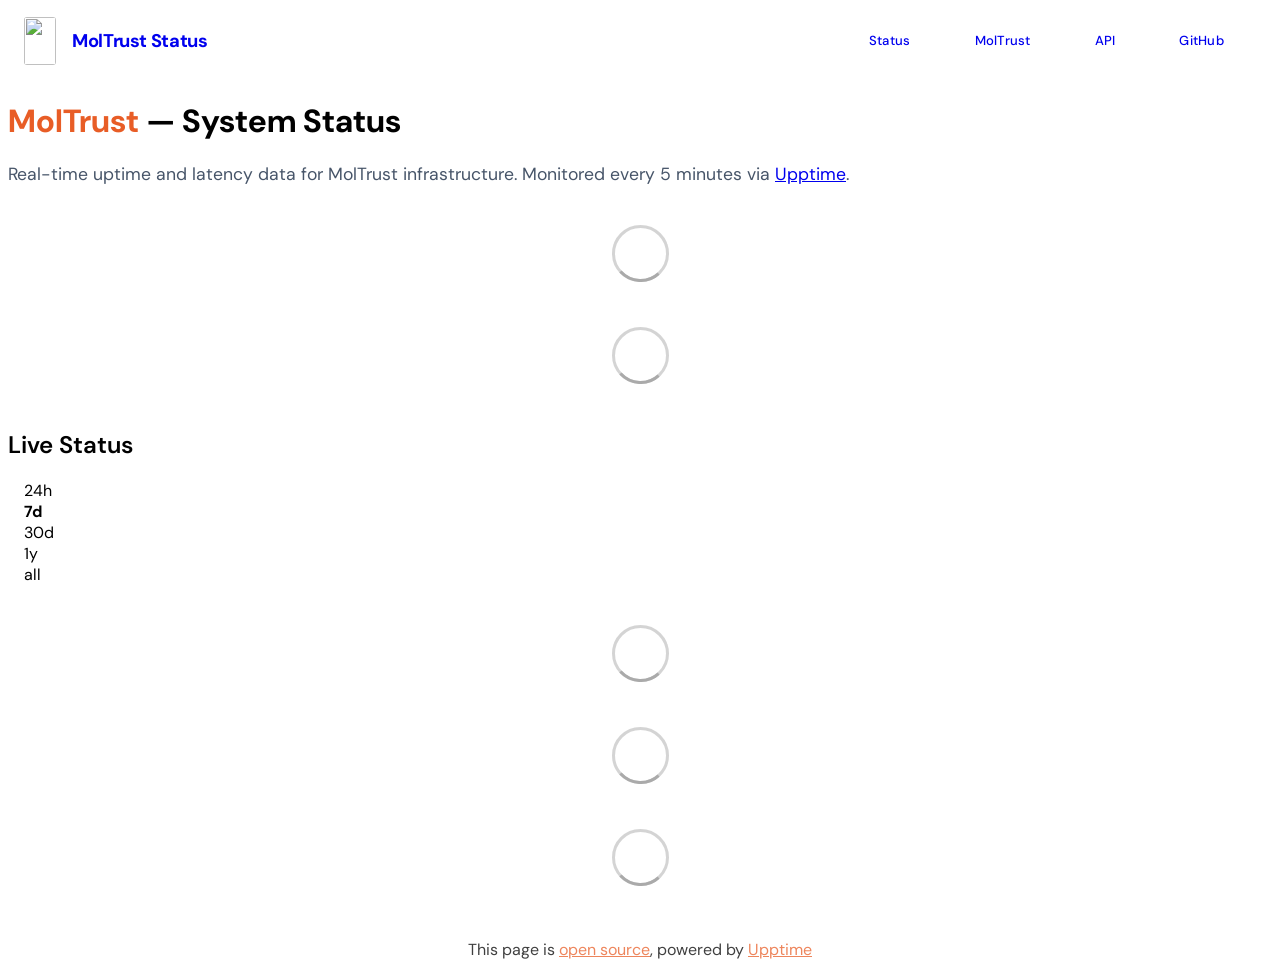
==== index.html @ f0a9c76e "deploy: b795c91ec2085aff0fd8fb930242827cd3e69d5b" ====
<!DOCTYPE html> <html lang=en> <head> <meta charset=utf-8> <meta content="width=device-width,initial-scale=1" name=viewport> <meta content=#333333 name=theme-color> <base href=/ > <link href=manifest.json rel=manifest crossorigin=use-credentials> <script>__SAPPER__={baseUrl:"",preloaded:[void 0,{}]};if('serviceWorker' in navigator)navigator.serviceWorker.register('/service-worker.js');(function(){try{eval("async function x(){}");var main="/client/client.28260947.js"}catch(e){main="/client/legacy/client.6452fd07.js"};var s=document.createElement("script");try{new Function("if(0)import('')")();s.src=main;s.type="module";s.crossOrigin="use-credentials";}catch(e){s.src="/client/shimport@2.0.5.js";s.setAttribute("data-main",main);}document.head.appendChild(s);}());</script> <link href=client/client-31a52aa5.css rel=stylesheet><link href=client/createOctokit-a85f76c7.css rel=stylesheet><link href=client/index-b0b6455a.css rel=stylesheet> <title>MolTrust Status</title><link href=https://raw.githubusercontent.com/MoltyCel/status.moltrust.ch/master/assets/moltrust-theme.css rel=stylesheet><link href=https://status.moltrust.ch/global.css rel=stylesheet><link href=https://raw.githubusercontent.com/upptime/upptime/master/assets/upptime-icon.svg rel=icon type=image/svg><link href=/logo-192.png rel=icon type=image/png><style>@import url(https://fonts.googleapis.com/css2?family=DM+Sans:wght@400;500;700&display=swap);body{font-family:'DM Sans',-apple-system,BlinkMacSystemFont,sans-serif}nav{backdrop-filter:blur(12px);-webkit-backdrop-filter:blur(12px);height:60px}nav .logo img{height:32px;width:32px;border-radius:8px}nav .logo div{font-weight:700;font-size:1.15rem;letter-spacing:-.02em}nav ul a{font-size:.82rem;font-weight:500;letter-spacing:.02em}nav ul a:hover{color:#e85d26!important}h1 strong{color:#e85d26}h2{font-weight:600}.lead{color:#475569}article{border-radius:10px}footer a{color:#e85d26}footer a:hover{text-decoration:underline}</style> <link href=/client/client.28260947.js rel=modulepreload as=script crossorigin=use-credentials><link href=/client/client-31a52aa5.css rel=preload as=style><link href=/client/index.f6fd6d74.js rel=modulepreload as=script crossorigin=use-credentials><link href=/client/createOctokit.857a4e3a.js rel=modulepreload as=script crossorigin=use-credentials><link href=/client/inject_styles.803b7e80.js rel=modulepreload as=script crossorigin=use-credentials><link href=/client/createOctokit-a85f76c7.css rel=preload as=style><link href=/client/index-b0b6455a.css rel=preload as=style></head> <body> <div id=sapper> <nav class=svelte-a08hsz><div class="svelte-a08hsz container"><div><a href=https://status.moltrust.ch class="svelte-a08hsz logo"><img alt="" class=svelte-a08hsz src=https://raw.githubusercontent.com/MoltyCel/status.moltrust.ch/master/assets/logo.png> <div>MolTrust Status</div></a></div> <ul class=svelte-a08hsz><li><a href=/ class=svelte-a08hsz target=_self aria-current=page>Status</a> <li><a href=https://moltrust.ch class=svelte-a08hsz target=_self>MolTrust</a> <li><a href=https://api.moltrust.ch/guard/api/info class=svelte-a08hsz target=_self>API</a> <li><a href=https://github.com/MoltyCel/status.moltrust.ch class=svelte-a08hsz target=_self>GitHub</a> </li> </ul></div> </nav> <main class=container> <header class=svelte-ngkazm><h1><strong>MolTrust</strong> — System Status</h1> <p class="svelte-ngkazm lead">Real-time uptime and latency data for MolTrust infrastructure. Monitored every 5 minutes via <a href=https://upptime.js.org>Upptime</a>.</header> <section class=svelte-8lnl4f><div class="svelte-68jxue loading"><svg class=svelte-68jxue height=38 stroke=#aaa width=38 xmlns=http://www.w3.org/2000/svg><g fill=none fill-rule=evenodd><g stroke-width=2 transform="translate(1 1)"><circle cx=18 cy=18 r=18 stroke-opacity=.5></circle><path d="M36 18c0-9.94-8.06-18-18-18"><animateTransform attributeName=transform dur=1s from="0 18 18" repeatCount=indefinite to="360 18 18" type=rotate></animateTransform></path></g></g></svg></div> </section> <section class=svelte-8lnl4f><div class="svelte-68jxue loading"><svg class=svelte-68jxue height=38 stroke=#aaa width=38 xmlns=http://www.w3.org/2000/svg><g fill=none fill-rule=evenodd><g stroke-width=2 transform="translate(1 1)"><circle cx=18 cy=18 r=18 stroke-opacity=.5></circle><path d="M36 18c0-9.94-8.06-18-18-18"><animateTransform attributeName=transform dur=1s from="0 18 18" repeatCount=indefinite to="360 18 18" type=rotate></animateTransform></path></g></g></svg></div> </section> <div class="svelte-fqsq6s f changed"><h2>Live Status</h2> <form class="svelte-fqsq6s f r"><div><input class=svelte-fqsq6s id=data_day name=d type=radio value=day><label class=svelte-fqsq6s for=data_day>24h</label></div> <div><input class=svelte-fqsq6s id=data_week name=d type=radio value=week checked><label class=svelte-fqsq6s for=data_week>7d</label></div> <div><input class=svelte-fqsq6s id=data_month name=d type=radio value=month><label class=svelte-fqsq6s for=data_month>30d</label></div> <div><input class=svelte-fqsq6s id=data_year name=d type=radio value=year><label class=svelte-fqsq6s for=data_year>1y</label></div> <div><input class=svelte-fqsq6s id=data_all name=d type=radio value=all><label class=svelte-fqsq6s for=data_all>all</label></div></form></div> <section class="svelte-fqsq6s live-status"><div class="svelte-68jxue loading"><svg class=svelte-68jxue height=38 stroke=#aaa width=38 xmlns=http://www.w3.org/2000/svg><g fill=none fill-rule=evenodd><g stroke-width=2 transform="translate(1 1)"><circle cx=18 cy=18 r=18 stroke-opacity=.5></circle><path d="M36 18c0-9.94-8.06-18-18-18"><animateTransform attributeName=transform dur=1s from="0 18 18" repeatCount=indefinite to="360 18 18" type=rotate></animateTransform></path></g></g></svg></div> </section> <section><div class="svelte-68jxue loading"><svg class=svelte-68jxue height=38 stroke=#aaa width=38 xmlns=http://www.w3.org/2000/svg><g fill=none fill-rule=evenodd><g stroke-width=2 transform="translate(1 1)"><circle cx=18 cy=18 r=18 stroke-opacity=.5></circle><path d="M36 18c0-9.94-8.06-18-18-18"><animateTransform attributeName=transform dur=1s from="0 18 18" repeatCount=indefinite to="360 18 18" type=rotate></animateTransform></path></g></g></svg></div> </section> <section><div class="svelte-68jxue loading"><svg class=svelte-68jxue height=38 stroke=#aaa width=38 xmlns=http://www.w3.org/2000/svg><g fill=none fill-rule=evenodd><g stroke-width=2 transform="translate(1 1)"><circle cx=18 cy=18 r=18 stroke-opacity=.5></circle><path d="M36 18c0-9.94-8.06-18-18-18"><animateTransform attributeName=transform dur=1s from="0 18 18" repeatCount=indefinite to="360 18 18" type=rotate></animateTransform></path></g></g></svg></div></section></main> <footer class=svelte-jbr799><p>This page is <a href=https://github.com/MoltyCel/status.moltrust.ch>open source</a>, powered by <a href=https://upptime.js.org>Upptime</a></p> </footer></div> <script> try {
        if (typeof window !== "undefined" && window.navigator && navigator.serviceWorker) {
          navigator.serviceWorker.getRegistrations().then(function (registrations) {
            for (let registration of registrations) {
              registration.unregister();
            }
          });
        }
        if (typeof window !== "undefined" && "caches" in window) {
          caches.keys().then(function (keyList) {
            return Promise.all(
              keyList.map(function (key) {
                return caches.delete(key);
              })
            );
          });
        }
      } catch (error) {} </script>
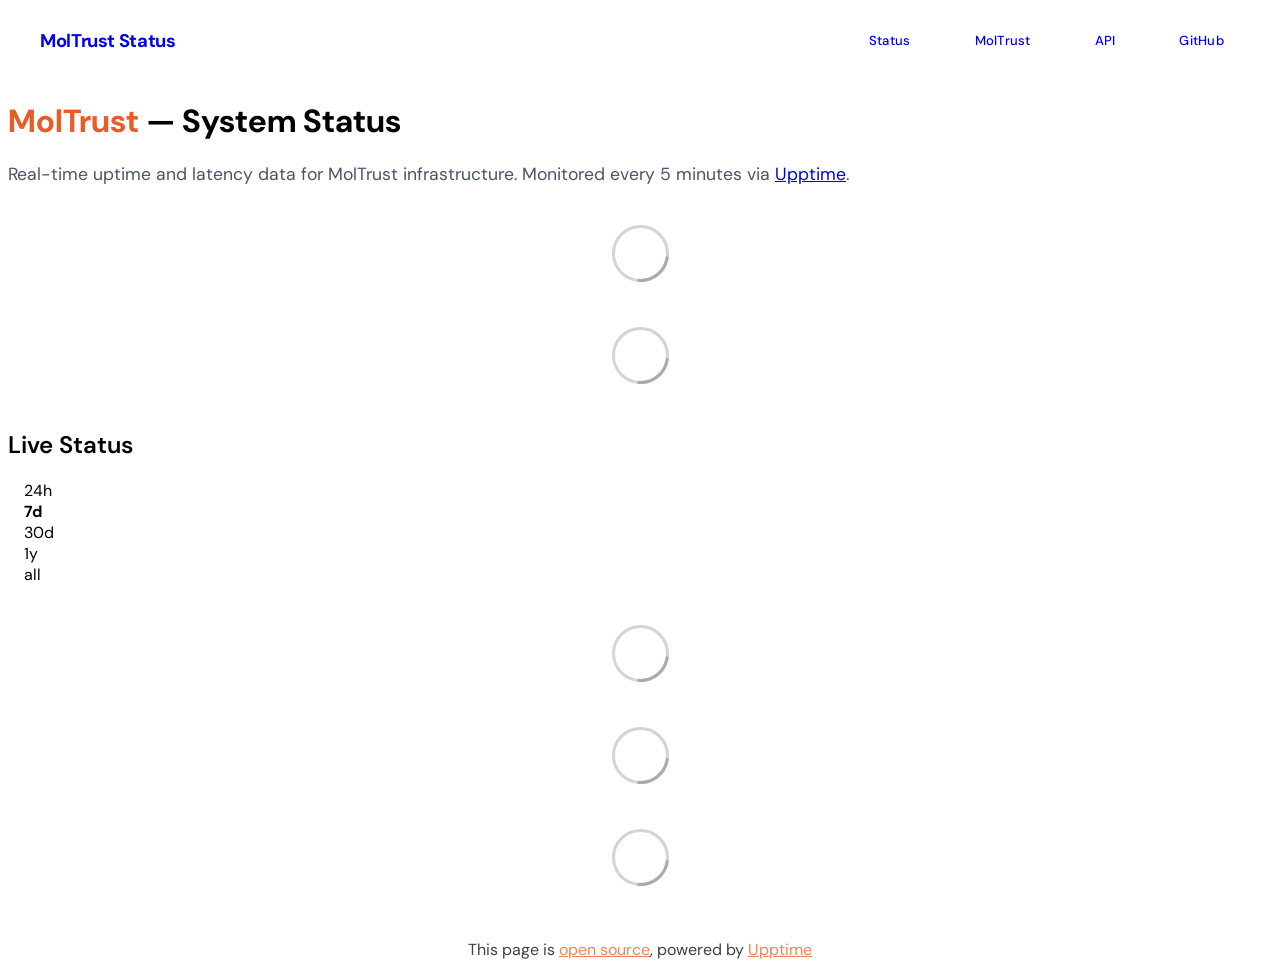
==== commit 8e2b0b20: "deploy: 43e812354ee14c552a9ef7370a264e6f80e9300e" ====
--- a/index.html
+++ b/index.html
@@ -1,4 +1,4 @@
-<!DOCTYPE html> <html lang=en> <head> <meta charset=utf-8> <meta content="width=device-width,initial-scale=1" name=viewport> <meta content=#333333 name=theme-color> <base href=/ > <link href=manifest.json rel=manifest crossorigin=use-credentials> <script>__SAPPER__={baseUrl:"",preloaded:[void 0,{}]};if('serviceWorker' in navigator)navigator.serviceWorker.register('/service-worker.js');(function(){try{eval("async function x(){}");var main="/client/client.28260947.js"}catch(e){main="/client/legacy/client.6452fd07.js"};var s=document.createElement("script");try{new Function("if(0)import('')")();s.src=main;s.type="module";s.crossOrigin="use-credentials";}catch(e){s.src="/client/shimport@2.0.5.js";s.setAttribute("data-main",main);}document.head.appendChild(s);}());</script> <link href=client/client-31a52aa5.css rel=stylesheet><link href=client/createOctokit-a85f76c7.css rel=stylesheet><link href=client/index-b0b6455a.css rel=stylesheet> <title>MolTrust Status</title><link href=https://raw.githubusercontent.com/MoltyCel/status.moltrust.ch/master/assets/moltrust-theme.css rel=stylesheet><link href=https://status.moltrust.ch/global.css rel=stylesheet><link href=https://raw.githubusercontent.com/upptime/upptime/master/assets/upptime-icon.svg rel=icon type=image/svg><link href=/logo-192.png rel=icon type=image/png><style>@import url(https://fonts.googleapis.com/css2?family=DM+Sans:wght@400;500;700&display=swap);body{font-family:'DM Sans',-apple-system,BlinkMacSystemFont,sans-serif}nav{backdrop-filter:blur(12px);-webkit-backdrop-filter:blur(12px);height:60px}nav .logo img{height:32px;width:32px;border-radius:8px}nav .logo div{font-weight:700;font-size:1.15rem;letter-spacing:-.02em}nav ul a{font-size:.82rem;font-weight:500;letter-spacing:.02em}nav ul a:hover{color:#e85d26!important}h1 strong{color:#e85d26}h2{font-weight:600}.lead{color:#475569}article{border-radius:10px}footer a{color:#e85d26}footer a:hover{text-decoration:underline}</style> <link href=/client/client.28260947.js rel=modulepreload as=script crossorigin=use-credentials><link href=/client/client-31a52aa5.css rel=preload as=style><link href=/client/index.f6fd6d74.js rel=modulepreload as=script crossorigin=use-credentials><link href=/client/createOctokit.857a4e3a.js rel=modulepreload as=script crossorigin=use-credentials><link href=/client/inject_styles.803b7e80.js rel=modulepreload as=script crossorigin=use-credentials><link href=/client/createOctokit-a85f76c7.css rel=preload as=style><link href=/client/index-b0b6455a.css rel=preload as=style></head> <body> <div id=sapper> <nav class=svelte-a08hsz><div class="svelte-a08hsz container"><div><a href=https://status.moltrust.ch class="svelte-a08hsz logo"><img alt="" class=svelte-a08hsz src=https://raw.githubusercontent.com/MoltyCel/status.moltrust.ch/master/assets/logo.png> <div>MolTrust Status</div></a></div> <ul class=svelte-a08hsz><li><a href=/ class=svelte-a08hsz target=_self aria-current=page>Status</a> <li><a href=https://moltrust.ch class=svelte-a08hsz target=_self>MolTrust</a> <li><a href=https://api.moltrust.ch/guard/api/info class=svelte-a08hsz target=_self>API</a> <li><a href=https://github.com/MoltyCel/status.moltrust.ch class=svelte-a08hsz target=_self>GitHub</a> </li> </ul></div> </nav> <main class=container> <header class=svelte-ngkazm><h1><strong>MolTrust</strong> — System Status</h1> <p class="svelte-ngkazm lead">Real-time uptime and latency data for MolTrust infrastructure. Monitored every 5 minutes via <a href=https://upptime.js.org>Upptime</a>.</header> <section class=svelte-8lnl4f><div class="svelte-68jxue loading"><svg class=svelte-68jxue height=38 stroke=#aaa width=38 xmlns=http://www.w3.org/2000/svg><g fill=none fill-rule=evenodd><g stroke-width=2 transform="translate(1 1)"><circle cx=18 cy=18 r=18 stroke-opacity=.5></circle><path d="M36 18c0-9.94-8.06-18-18-18"><animateTransform attributeName=transform dur=1s from="0 18 18" repeatCount=indefinite to="360 18 18" type=rotate></animateTransform></path></g></g></svg></div> </section> <section class=svelte-8lnl4f><div class="svelte-68jxue loading"><svg class=svelte-68jxue height=38 stroke=#aaa width=38 xmlns=http://www.w3.org/2000/svg><g fill=none fill-rule=evenodd><g stroke-width=2 transform="translate(1 1)"><circle cx=18 cy=18 r=18 stroke-opacity=.5></circle><path d="M36 18c0-9.94-8.06-18-18-18"><animateTransform attributeName=transform dur=1s from="0 18 18" repeatCount=indefinite to="360 18 18" type=rotate></animateTransform></path></g></g></svg></div> </section> <div class="svelte-fqsq6s f changed"><h2>Live Status</h2> <form class="svelte-fqsq6s f r"><div><input class=svelte-fqsq6s id=data_day name=d type=radio value=day><label class=svelte-fqsq6s for=data_day>24h</label></div> <div><input class=svelte-fqsq6s id=data_week name=d type=radio value=week checked><label class=svelte-fqsq6s for=data_week>7d</label></div> <div><input class=svelte-fqsq6s id=data_month name=d type=radio value=month><label class=svelte-fqsq6s for=data_month>30d</label></div> <div><input class=svelte-fqsq6s id=data_year name=d type=radio value=year><label class=svelte-fqsq6s for=data_year>1y</label></div> <div><input class=svelte-fqsq6s id=data_all name=d type=radio value=all><label class=svelte-fqsq6s for=data_all>all</label></div></form></div> <section class="svelte-fqsq6s live-status"><div class="svelte-68jxue loading"><svg class=svelte-68jxue height=38 stroke=#aaa width=38 xmlns=http://www.w3.org/2000/svg><g fill=none fill-rule=evenodd><g stroke-width=2 transform="translate(1 1)"><circle cx=18 cy=18 r=18 stroke-opacity=.5></circle><path d="M36 18c0-9.94-8.06-18-18-18"><animateTransform attributeName=transform dur=1s from="0 18 18" repeatCount=indefinite to="360 18 18" type=rotate></animateTransform></path></g></g></svg></div> </section> <section><div class="svelte-68jxue loading"><svg class=svelte-68jxue height=38 stroke=#aaa width=38 xmlns=http://www.w3.org/2000/svg><g fill=none fill-rule=evenodd><g stroke-width=2 transform="translate(1 1)"><circle cx=18 cy=18 r=18 stroke-opacity=.5></circle><path d="M36 18c0-9.94-8.06-18-18-18"><animateTransform attributeName=transform dur=1s from="0 18 18" repeatCount=indefinite to="360 18 18" type=rotate></animateTransform></path></g></g></svg></div> </section> <section><div class="svelte-68jxue loading"><svg class=svelte-68jxue height=38 stroke=#aaa width=38 xmlns=http://www.w3.org/2000/svg><g fill=none fill-rule=evenodd><g stroke-width=2 transform="translate(1 1)"><circle cx=18 cy=18 r=18 stroke-opacity=.5></circle><path d="M36 18c0-9.94-8.06-18-18-18"><animateTransform attributeName=transform dur=1s from="0 18 18" repeatCount=indefinite to="360 18 18" type=rotate></animateTransform></path></g></g></svg></div></section></main> <footer class=svelte-jbr799><p>This page is <a href=https://github.com/MoltyCel/status.moltrust.ch>open source</a>, powered by <a href=https://upptime.js.org>Upptime</a></p> </footer></div> <script> try {
+<!DOCTYPE html> <html lang=en> <head> <meta charset=utf-8> <meta content="width=device-width,initial-scale=1" name=viewport> <meta content=#333333 name=theme-color> <base href=/ > <link href=manifest.json rel=manifest crossorigin=use-credentials> <script>__SAPPER__={baseUrl:"",preloaded:[void 0,{}]};if('serviceWorker' in navigator)navigator.serviceWorker.register('/service-worker.js');(function(){try{eval("async function x(){}");var main="/client/client.91dd93f8.js"}catch(e){main="/client/legacy/client.471a05e9.js"};var s=document.createElement("script");try{new Function("if(0)import('')")();s.src=main;s.type="module";s.crossOrigin="use-credentials";}catch(e){s.src="/client/shimport@2.0.5.js";s.setAttribute("data-main",main);}document.head.appendChild(s);}());</script> <link href=client/client-31a52aa5.css rel=stylesheet><link href=client/createOctokit-a85f76c7.css rel=stylesheet><link href=client/index-b0b6455a.css rel=stylesheet> <title>MolTrust Status</title><link href=https://raw.githubusercontent.com/MoltyCel/status.moltrust.ch/master/assets/moltrust-theme.css rel=stylesheet><link href=https://status.moltrust.ch/global.css rel=stylesheet><link href=https://raw.githubusercontent.com/upptime/upptime/master/assets/upptime-icon.svg rel=icon type=image/svg><link href=/logo-192.png rel=icon type=image/png><style>@import url(https://fonts.googleapis.com/css2?family=DM+Sans:wght@400;500;700&display=swap);body{font-family:'DM Sans',-apple-system,BlinkMacSystemFont,sans-serif}nav{backdrop-filter:blur(12px);-webkit-backdrop-filter:blur(12px);height:60px}nav .logo img{height:32px;width:auto;border-radius:8px;object-fit:contain}nav .logo div{font-weight:700;font-size:1.15rem;letter-spacing:-.02em}nav ul a{font-size:.82rem;font-weight:500;letter-spacing:.02em}nav ul a:hover{color:#e85d26!important}h1 strong{color:#e85d26}h2{font-weight:600}.lead{color:#475569}article{border-radius:10px}footer a{color:#e85d26}footer a:hover{text-decoration:underline}</style> <link href=/client/client.91dd93f8.js rel=modulepreload as=script crossorigin=use-credentials><link href=/client/client-31a52aa5.css rel=preload as=style><link href=/client/index.cfa3400b.js rel=modulepreload as=script crossorigin=use-credentials><link href=/client/createOctokit.8344bdf4.js rel=modulepreload as=script crossorigin=use-credentials><link href=/client/inject_styles.803b7e80.js rel=modulepreload as=script crossorigin=use-credentials><link href=/client/createOctokit-a85f76c7.css rel=preload as=style><link href=/client/index-b0b6455a.css rel=preload as=style></head> <body> <div id=sapper> <nav class=svelte-a08hsz><div class="svelte-a08hsz container"><div><a href=https://status.moltrust.ch class="svelte-a08hsz logo"><img alt="" class=svelte-a08hsz src=https://raw.githubusercontent.com/MoltyCel/status.moltrust.ch/master/assets/logo.png> <div>MolTrust Status</div></a></div> <ul class=svelte-a08hsz><li><a href=/ class=svelte-a08hsz target=_self aria-current=page>Status</a> <li><a href=https://moltrust.ch class=svelte-a08hsz target=_self>MolTrust</a> <li><a href=https://api.moltrust.ch/guard/api/info class=svelte-a08hsz target=_self>API</a> <li><a href=https://github.com/MoltyCel/status.moltrust.ch class=svelte-a08hsz target=_self>GitHub</a> </li> </ul></div> </nav> <main class=container> <header class=svelte-ngkazm><h1><strong>MolTrust</strong> — System Status</h1> <p class="svelte-ngkazm lead">Real-time uptime and latency data for MolTrust infrastructure. Monitored every 5 minutes via <a href=https://upptime.js.org>Upptime</a>.</header> <section class=svelte-8lnl4f><div class="svelte-68jxue loading"><svg class=svelte-68jxue height=38 stroke=#aaa width=38 xmlns=http://www.w3.org/2000/svg><g fill=none fill-rule=evenodd><g stroke-width=2 transform="translate(1 1)"><circle cx=18 cy=18 r=18 stroke-opacity=.5></circle><path d="M36 18c0-9.94-8.06-18-18-18"><animateTransform attributeName=transform dur=1s from="0 18 18" repeatCount=indefinite to="360 18 18" type=rotate></animateTransform></path></g></g></svg></div> </section> <section class=svelte-8lnl4f><div class="svelte-68jxue loading"><svg class=svelte-68jxue height=38 stroke=#aaa width=38 xmlns=http://www.w3.org/2000/svg><g fill=none fill-rule=evenodd><g stroke-width=2 transform="translate(1 1)"><circle cx=18 cy=18 r=18 stroke-opacity=.5></circle><path d="M36 18c0-9.94-8.06-18-18-18"><animateTransform attributeName=transform dur=1s from="0 18 18" repeatCount=indefinite to="360 18 18" type=rotate></animateTransform></path></g></g></svg></div> </section> <div class="svelte-fqsq6s f changed"><h2>Live Status</h2> <form class="svelte-fqsq6s f r"><div><input class=svelte-fqsq6s id=data_day name=d type=radio value=day><label class=svelte-fqsq6s for=data_day>24h</label></div> <div><input class=svelte-fqsq6s id=data_week name=d type=radio value=week checked><label class=svelte-fqsq6s for=data_week>7d</label></div> <div><input class=svelte-fqsq6s id=data_month name=d type=radio value=month><label class=svelte-fqsq6s for=data_month>30d</label></div> <div><input class=svelte-fqsq6s id=data_year name=d type=radio value=year><label class=svelte-fqsq6s for=data_year>1y</label></div> <div><input class=svelte-fqsq6s id=data_all name=d type=radio value=all><label class=svelte-fqsq6s for=data_all>all</label></div></form></div> <section class="svelte-fqsq6s live-status"><div class="svelte-68jxue loading"><svg class=svelte-68jxue height=38 stroke=#aaa width=38 xmlns=http://www.w3.org/2000/svg><g fill=none fill-rule=evenodd><g stroke-width=2 transform="translate(1 1)"><circle cx=18 cy=18 r=18 stroke-opacity=.5></circle><path d="M36 18c0-9.94-8.06-18-18-18"><animateTransform attributeName=transform dur=1s from="0 18 18" repeatCount=indefinite to="360 18 18" type=rotate></animateTransform></path></g></g></svg></div> </section> <section><div class="svelte-68jxue loading"><svg class=svelte-68jxue height=38 stroke=#aaa width=38 xmlns=http://www.w3.org/2000/svg><g fill=none fill-rule=evenodd><g stroke-width=2 transform="translate(1 1)"><circle cx=18 cy=18 r=18 stroke-opacity=.5></circle><path d="M36 18c0-9.94-8.06-18-18-18"><animateTransform attributeName=transform dur=1s from="0 18 18" repeatCount=indefinite to="360 18 18" type=rotate></animateTransform></path></g></g></svg></div> </section> <section><div class="svelte-68jxue loading"><svg class=svelte-68jxue height=38 stroke=#aaa width=38 xmlns=http://www.w3.org/2000/svg><g fill=none fill-rule=evenodd><g stroke-width=2 transform="translate(1 1)"><circle cx=18 cy=18 r=18 stroke-opacity=.5></circle><path d="M36 18c0-9.94-8.06-18-18-18"><animateTransform attributeName=transform dur=1s from="0 18 18" repeatCount=indefinite to="360 18 18" type=rotate></animateTransform></path></g></g></svg></div></section></main> <footer class=svelte-jbr799><p>This page is <a href=https://github.com/MoltyCel/status.moltrust.ch>open source</a>, powered by <a href=https://upptime.js.org>Upptime</a></p> </footer></div> <script> try {
         if (typeof window !== "undefined" && window.navigator && navigator.serviceWorker) {
           navigator.serviceWorker.getRegistrations().then(function (registrations) {
             for (let registration of registrations) {
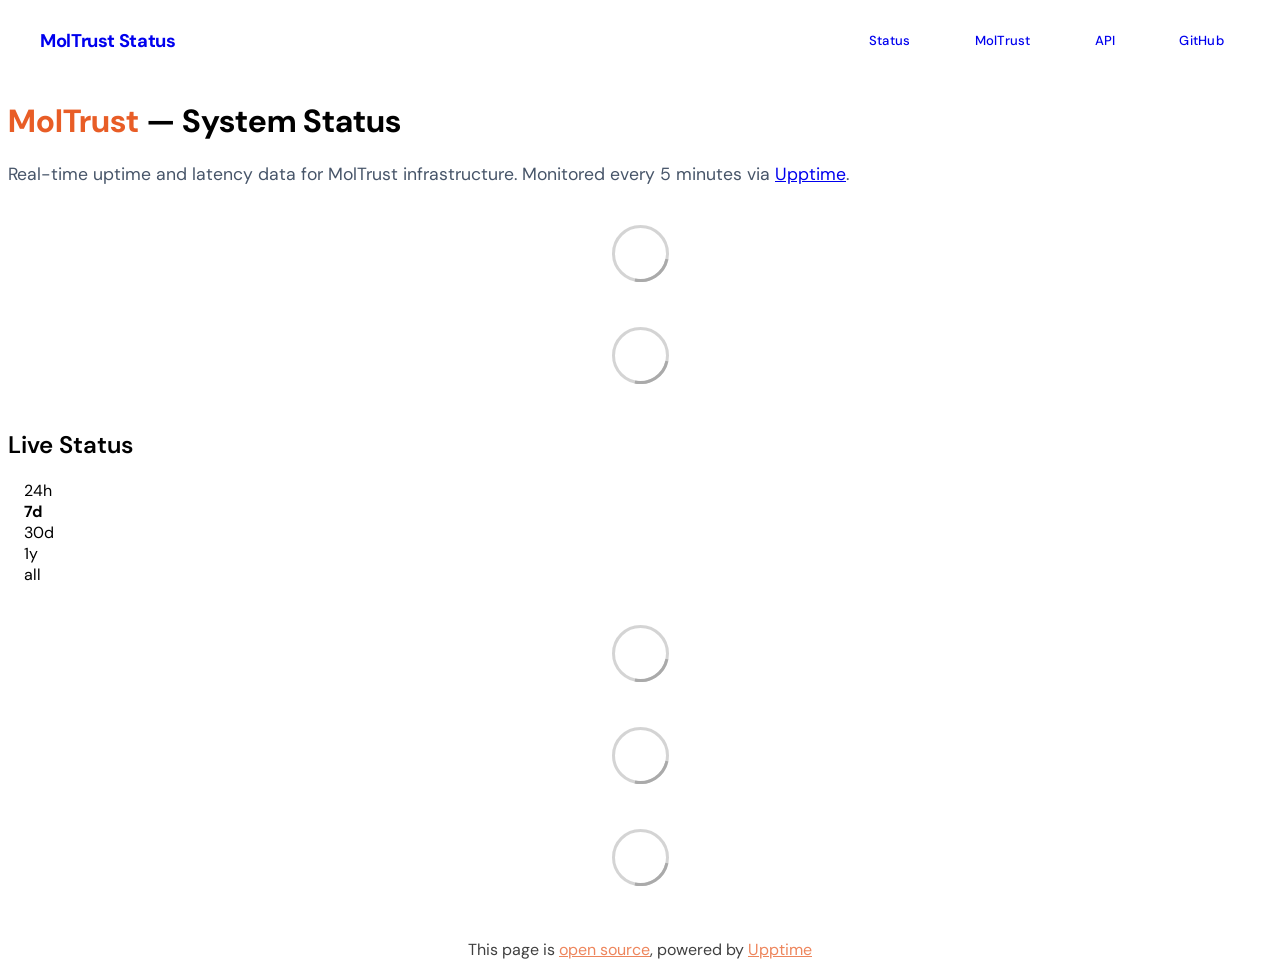
==== commit 35d10010: "deploy: 85f3c91f811893cecd73295d98333c9c5a505141" ====
--- a/index.html
+++ b/index.html
@@ -1,4 +1,4 @@
-<!DOCTYPE html> <html lang=en> <head> <meta charset=utf-8> <meta content="width=device-width,initial-scale=1" name=viewport> <meta content=#333333 name=theme-color> <base href=/ > <link href=manifest.json rel=manifest crossorigin=use-credentials> <script>__SAPPER__={baseUrl:"",preloaded:[void 0,{}]};if('serviceWorker' in navigator)navigator.serviceWorker.register('/service-worker.js');(function(){try{eval("async function x(){}");var main="/client/client.91dd93f8.js"}catch(e){main="/client/legacy/client.471a05e9.js"};var s=document.createElement("script");try{new Function("if(0)import('')")();s.src=main;s.type="module";s.crossOrigin="use-credentials";}catch(e){s.src="/client/shimport@2.0.5.js";s.setAttribute("data-main",main);}document.head.appendChild(s);}());</script> <link href=client/client-31a52aa5.css rel=stylesheet><link href=client/createOctokit-a85f76c7.css rel=stylesheet><link href=client/index-b0b6455a.css rel=stylesheet> <title>MolTrust Status</title><link href=https://raw.githubusercontent.com/MoltyCel/status.moltrust.ch/master/assets/moltrust-theme.css rel=stylesheet><link href=https://status.moltrust.ch/global.css rel=stylesheet><link href=https://raw.githubusercontent.com/upptime/upptime/master/assets/upptime-icon.svg rel=icon type=image/svg><link href=/logo-192.png rel=icon type=image/png><style>@import url(https://fonts.googleapis.com/css2?family=DM+Sans:wght@400;500;700&display=swap);body{font-family:'DM Sans',-apple-system,BlinkMacSystemFont,sans-serif}nav{backdrop-filter:blur(12px);-webkit-backdrop-filter:blur(12px);height:60px}nav .logo img{height:32px;width:auto;border-radius:8px;object-fit:contain}nav .logo div{font-weight:700;font-size:1.15rem;letter-spacing:-.02em}nav ul a{font-size:.82rem;font-weight:500;letter-spacing:.02em}nav ul a:hover{color:#e85d26!important}h1 strong{color:#e85d26}h2{font-weight:600}.lead{color:#475569}article{border-radius:10px}footer a{color:#e85d26}footer a:hover{text-decoration:underline}</style> <link href=/client/client.91dd93f8.js rel=modulepreload as=script crossorigin=use-credentials><link href=/client/client-31a52aa5.css rel=preload as=style><link href=/client/index.cfa3400b.js rel=modulepreload as=script crossorigin=use-credentials><link href=/client/createOctokit.8344bdf4.js rel=modulepreload as=script crossorigin=use-credentials><link href=/client/inject_styles.803b7e80.js rel=modulepreload as=script crossorigin=use-credentials><link href=/client/createOctokit-a85f76c7.css rel=preload as=style><link href=/client/index-b0b6455a.css rel=preload as=style></head> <body> <div id=sapper> <nav class=svelte-a08hsz><div class="svelte-a08hsz container"><div><a href=https://status.moltrust.ch class="svelte-a08hsz logo"><img alt="" class=svelte-a08hsz src=https://raw.githubusercontent.com/MoltyCel/status.moltrust.ch/master/assets/logo.png> <div>MolTrust Status</div></a></div> <ul class=svelte-a08hsz><li><a href=/ class=svelte-a08hsz target=_self aria-current=page>Status</a> <li><a href=https://moltrust.ch class=svelte-a08hsz target=_self>MolTrust</a> <li><a href=https://api.moltrust.ch/guard/api/info class=svelte-a08hsz target=_self>API</a> <li><a href=https://github.com/MoltyCel/status.moltrust.ch class=svelte-a08hsz target=_self>GitHub</a> </li> </ul></div> </nav> <main class=container> <header class=svelte-ngkazm><h1><strong>MolTrust</strong> — System Status</h1> <p class="svelte-ngkazm lead">Real-time uptime and latency data for MolTrust infrastructure. Monitored every 5 minutes via <a href=https://upptime.js.org>Upptime</a>.</header> <section class=svelte-8lnl4f><div class="svelte-68jxue loading"><svg class=svelte-68jxue height=38 stroke=#aaa width=38 xmlns=http://www.w3.org/2000/svg><g fill=none fill-rule=evenodd><g stroke-width=2 transform="translate(1 1)"><circle cx=18 cy=18 r=18 stroke-opacity=.5></circle><path d="M36 18c0-9.94-8.06-18-18-18"><animateTransform attributeName=transform dur=1s from="0 18 18" repeatCount=indefinite to="360 18 18" type=rotate></animateTransform></path></g></g></svg></div> </section> <section class=svelte-8lnl4f><div class="svelte-68jxue loading"><svg class=svelte-68jxue height=38 stroke=#aaa width=38 xmlns=http://www.w3.org/2000/svg><g fill=none fill-rule=evenodd><g stroke-width=2 transform="translate(1 1)"><circle cx=18 cy=18 r=18 stroke-opacity=.5></circle><path d="M36 18c0-9.94-8.06-18-18-18"><animateTransform attributeName=transform dur=1s from="0 18 18" repeatCount=indefinite to="360 18 18" type=rotate></animateTransform></path></g></g></svg></div> </section> <div class="svelte-fqsq6s f changed"><h2>Live Status</h2> <form class="svelte-fqsq6s f r"><div><input class=svelte-fqsq6s id=data_day name=d type=radio value=day><label class=svelte-fqsq6s for=data_day>24h</label></div> <div><input class=svelte-fqsq6s id=data_week name=d type=radio value=week checked><label class=svelte-fqsq6s for=data_week>7d</label></div> <div><input class=svelte-fqsq6s id=data_month name=d type=radio value=month><label class=svelte-fqsq6s for=data_month>30d</label></div> <div><input class=svelte-fqsq6s id=data_year name=d type=radio value=year><label class=svelte-fqsq6s for=data_year>1y</label></div> <div><input class=svelte-fqsq6s id=data_all name=d type=radio value=all><label class=svelte-fqsq6s for=data_all>all</label></div></form></div> <section class="svelte-fqsq6s live-status"><div class="svelte-68jxue loading"><svg class=svelte-68jxue height=38 stroke=#aaa width=38 xmlns=http://www.w3.org/2000/svg><g fill=none fill-rule=evenodd><g stroke-width=2 transform="translate(1 1)"><circle cx=18 cy=18 r=18 stroke-opacity=.5></circle><path d="M36 18c0-9.94-8.06-18-18-18"><animateTransform attributeName=transform dur=1s from="0 18 18" repeatCount=indefinite to="360 18 18" type=rotate></animateTransform></path></g></g></svg></div> </section> <section><div class="svelte-68jxue loading"><svg class=svelte-68jxue height=38 stroke=#aaa width=38 xmlns=http://www.w3.org/2000/svg><g fill=none fill-rule=evenodd><g stroke-width=2 transform="translate(1 1)"><circle cx=18 cy=18 r=18 stroke-opacity=.5></circle><path d="M36 18c0-9.94-8.06-18-18-18"><animateTransform attributeName=transform dur=1s from="0 18 18" repeatCount=indefinite to="360 18 18" type=rotate></animateTransform></path></g></g></svg></div> </section> <section><div class="svelte-68jxue loading"><svg class=svelte-68jxue height=38 stroke=#aaa width=38 xmlns=http://www.w3.org/2000/svg><g fill=none fill-rule=evenodd><g stroke-width=2 transform="translate(1 1)"><circle cx=18 cy=18 r=18 stroke-opacity=.5></circle><path d="M36 18c0-9.94-8.06-18-18-18"><animateTransform attributeName=transform dur=1s from="0 18 18" repeatCount=indefinite to="360 18 18" type=rotate></animateTransform></path></g></g></svg></div></section></main> <footer class=svelte-jbr799><p>This page is <a href=https://github.com/MoltyCel/status.moltrust.ch>open source</a>, powered by <a href=https://upptime.js.org>Upptime</a></p> </footer></div> <script> try {
+<!DOCTYPE html> <html lang=en> <head> <meta charset=utf-8> <meta content="width=device-width,initial-scale=1" name=viewport> <meta content=#333333 name=theme-color> <base href=/ > <link href=manifest.json rel=manifest crossorigin=use-credentials> <script>__SAPPER__={baseUrl:"",preloaded:[void 0,{}]};if('serviceWorker' in navigator)navigator.serviceWorker.register('/service-worker.js');(function(){try{eval("async function x(){}");var main="/client/client.91dd93f8.js"}catch(e){main="/client/legacy/client.ef1eec98.js"};var s=document.createElement("script");try{new Function("if(0)import('')")();s.src=main;s.type="module";s.crossOrigin="use-credentials";}catch(e){s.src="/client/shimport@2.0.5.js";s.setAttribute("data-main",main);}document.head.appendChild(s);}());</script> <link href=client/client-31a52aa5.css rel=stylesheet><link href=client/createOctokit-a85f76c7.css rel=stylesheet><link href=client/index-b0b6455a.css rel=stylesheet> <title>MolTrust Status</title><link href=https://raw.githubusercontent.com/MoltyCel/status.moltrust.ch/master/assets/moltrust-theme.css rel=stylesheet><link href=https://status.moltrust.ch/global.css rel=stylesheet><link href=https://raw.githubusercontent.com/upptime/upptime/master/assets/upptime-icon.svg rel=icon type=image/svg><link href=/logo-192.png rel=icon type=image/png><style>@import url(https://fonts.googleapis.com/css2?family=DM+Sans:wght@400;500;700&display=swap);body{font-family:'DM Sans',-apple-system,BlinkMacSystemFont,sans-serif}nav{backdrop-filter:blur(12px);-webkit-backdrop-filter:blur(12px);height:60px}nav .logo img{height:32px;width:auto;border-radius:8px;object-fit:contain}nav .logo div{font-weight:700;font-size:1.15rem;letter-spacing:-.02em}nav ul a{font-size:.82rem;font-weight:500;letter-spacing:.02em}nav ul a:hover{color:#e85d26!important}h1 strong{color:#e85d26}h2{font-weight:600}.lead{color:#475569}article{border-radius:10px}footer a{color:#e85d26}footer a:hover{text-decoration:underline}</style> <link href=/client/client.91dd93f8.js rel=modulepreload as=script crossorigin=use-credentials><link href=/client/client-31a52aa5.css rel=preload as=style><link href=/client/index.cfa3400b.js rel=modulepreload as=script crossorigin=use-credentials><link href=/client/createOctokit.8344bdf4.js rel=modulepreload as=script crossorigin=use-credentials><link href=/client/inject_styles.803b7e80.js rel=modulepreload as=script crossorigin=use-credentials><link href=/client/createOctokit-a85f76c7.css rel=preload as=style><link href=/client/index-b0b6455a.css rel=preload as=style></head> <body> <div id=sapper> <nav class=svelte-a08hsz><div class="svelte-a08hsz container"><div><a href=https://status.moltrust.ch class="svelte-a08hsz logo"><img alt="" class=svelte-a08hsz src=https://raw.githubusercontent.com/MoltyCel/status.moltrust.ch/master/assets/logo.png> <div>MolTrust Status</div></a></div> <ul class=svelte-a08hsz><li><a href=/ class=svelte-a08hsz target=_self aria-current=page>Status</a> <li><a href=https://moltrust.ch class=svelte-a08hsz target=_self>MolTrust</a> <li><a href=https://api.moltrust.ch/guard/api/info class=svelte-a08hsz target=_self>API</a> <li><a href=https://github.com/MoltyCel/status.moltrust.ch class=svelte-a08hsz target=_self>GitHub</a> </li> </ul></div> </nav> <main class=container> <header class=svelte-ngkazm><h1><strong>MolTrust</strong> — System Status</h1> <p class="svelte-ngkazm lead">Real-time uptime and latency data for MolTrust infrastructure. Monitored every 5 minutes via <a href=https://upptime.js.org>Upptime</a>.</header> <section class=svelte-8lnl4f><div class="svelte-68jxue loading"><svg class=svelte-68jxue height=38 stroke=#aaa width=38 xmlns=http://www.w3.org/2000/svg><g fill=none fill-rule=evenodd><g stroke-width=2 transform="translate(1 1)"><circle cx=18 cy=18 r=18 stroke-opacity=.5></circle><path d="M36 18c0-9.94-8.06-18-18-18"><animateTransform attributeName=transform dur=1s from="0 18 18" repeatCount=indefinite to="360 18 18" type=rotate></animateTransform></path></g></g></svg></div> </section> <section class=svelte-8lnl4f><div class="svelte-68jxue loading"><svg class=svelte-68jxue height=38 stroke=#aaa width=38 xmlns=http://www.w3.org/2000/svg><g fill=none fill-rule=evenodd><g stroke-width=2 transform="translate(1 1)"><circle cx=18 cy=18 r=18 stroke-opacity=.5></circle><path d="M36 18c0-9.94-8.06-18-18-18"><animateTransform attributeName=transform dur=1s from="0 18 18" repeatCount=indefinite to="360 18 18" type=rotate></animateTransform></path></g></g></svg></div> </section> <div class="svelte-fqsq6s f changed"><h2>Live Status</h2> <form class="svelte-fqsq6s f r"><div><input class=svelte-fqsq6s id=data_day name=d type=radio value=day><label class=svelte-fqsq6s for=data_day>24h</label></div> <div><input class=svelte-fqsq6s id=data_week name=d type=radio value=week checked><label class=svelte-fqsq6s for=data_week>7d</label></div> <div><input class=svelte-fqsq6s id=data_month name=d type=radio value=month><label class=svelte-fqsq6s for=data_month>30d</label></div> <div><input class=svelte-fqsq6s id=data_year name=d type=radio value=year><label class=svelte-fqsq6s for=data_year>1y</label></div> <div><input class=svelte-fqsq6s id=data_all name=d type=radio value=all><label class=svelte-fqsq6s for=data_all>all</label></div></form></div> <section class="svelte-fqsq6s live-status"><div class="svelte-68jxue loading"><svg class=svelte-68jxue height=38 stroke=#aaa width=38 xmlns=http://www.w3.org/2000/svg><g fill=none fill-rule=evenodd><g stroke-width=2 transform="translate(1 1)"><circle cx=18 cy=18 r=18 stroke-opacity=.5></circle><path d="M36 18c0-9.94-8.06-18-18-18"><animateTransform attributeName=transform dur=1s from="0 18 18" repeatCount=indefinite to="360 18 18" type=rotate></animateTransform></path></g></g></svg></div> </section> <section><div class="svelte-68jxue loading"><svg class=svelte-68jxue height=38 stroke=#aaa width=38 xmlns=http://www.w3.org/2000/svg><g fill=none fill-rule=evenodd><g stroke-width=2 transform="translate(1 1)"><circle cx=18 cy=18 r=18 stroke-opacity=.5></circle><path d="M36 18c0-9.94-8.06-18-18-18"><animateTransform attributeName=transform dur=1s from="0 18 18" repeatCount=indefinite to="360 18 18" type=rotate></animateTransform></path></g></g></svg></div> </section> <section><div class="svelte-68jxue loading"><svg class=svelte-68jxue height=38 stroke=#aaa width=38 xmlns=http://www.w3.org/2000/svg><g fill=none fill-rule=evenodd><g stroke-width=2 transform="translate(1 1)"><circle cx=18 cy=18 r=18 stroke-opacity=.5></circle><path d="M36 18c0-9.94-8.06-18-18-18"><animateTransform attributeName=transform dur=1s from="0 18 18" repeatCount=indefinite to="360 18 18" type=rotate></animateTransform></path></g></g></svg></div></section></main> <footer class=svelte-jbr799><p>This page is <a href=https://github.com/MoltyCel/status.moltrust.ch>open source</a>, powered by <a href=https://upptime.js.org>Upptime</a></p> </footer></div> <script> try {
         if (typeof window !== "undefined" && window.navigator && navigator.serviceWorker) {
           navigator.serviceWorker.getRegistrations().then(function (registrations) {
             for (let registration of registrations) {
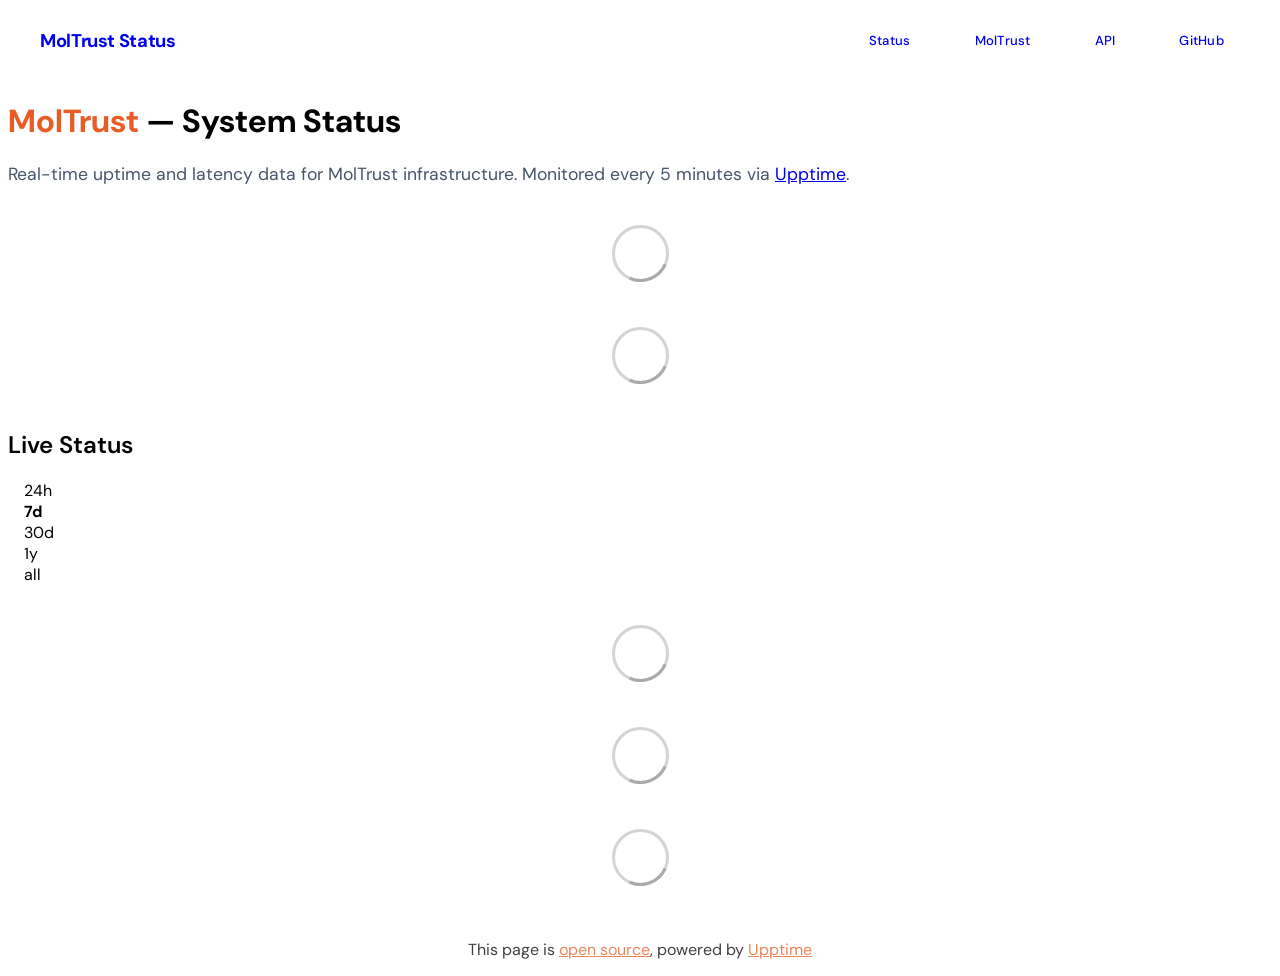
==== commit 2562a112: "deploy: fd09dc902fd7e9bcb7811c23a87e38eef3baadb9" ====
--- a/index.html
+++ b/index.html
@@ -1,4 +1,4 @@
-<!DOCTYPE html> <html lang=en> <head> <meta charset=utf-8> <meta content="width=device-width,initial-scale=1" name=viewport> <meta content=#333333 name=theme-color> <base href=/ > <link href=manifest.json rel=manifest crossorigin=use-credentials> <script>__SAPPER__={baseUrl:"",preloaded:[void 0,{}]};if('serviceWorker' in navigator)navigator.serviceWorker.register('/service-worker.js');(function(){try{eval("async function x(){}");var main="/client/client.91dd93f8.js"}catch(e){main="/client/legacy/client.ef1eec98.js"};var s=document.createElement("script");try{new Function("if(0)import('')")();s.src=main;s.type="module";s.crossOrigin="use-credentials";}catch(e){s.src="/client/shimport@2.0.5.js";s.setAttribute("data-main",main);}document.head.appendChild(s);}());</script> <link href=client/client-31a52aa5.css rel=stylesheet><link href=client/createOctokit-a85f76c7.css rel=stylesheet><link href=client/index-b0b6455a.css rel=stylesheet> <title>MolTrust Status</title><link href=https://raw.githubusercontent.com/MoltyCel/status.moltrust.ch/master/assets/moltrust-theme.css rel=stylesheet><link href=https://status.moltrust.ch/global.css rel=stylesheet><link href=https://raw.githubusercontent.com/upptime/upptime/master/assets/upptime-icon.svg rel=icon type=image/svg><link href=/logo-192.png rel=icon type=image/png><style>@import url(https://fonts.googleapis.com/css2?family=DM+Sans:wght@400;500;700&display=swap);body{font-family:'DM Sans',-apple-system,BlinkMacSystemFont,sans-serif}nav{backdrop-filter:blur(12px);-webkit-backdrop-filter:blur(12px);height:60px}nav .logo img{height:32px;width:auto;border-radius:8px;object-fit:contain}nav .logo div{font-weight:700;font-size:1.15rem;letter-spacing:-.02em}nav ul a{font-size:.82rem;font-weight:500;letter-spacing:.02em}nav ul a:hover{color:#e85d26!important}h1 strong{color:#e85d26}h2{font-weight:600}.lead{color:#475569}article{border-radius:10px}footer a{color:#e85d26}footer a:hover{text-decoration:underline}</style> <link href=/client/client.91dd93f8.js rel=modulepreload as=script crossorigin=use-credentials><link href=/client/client-31a52aa5.css rel=preload as=style><link href=/client/index.cfa3400b.js rel=modulepreload as=script crossorigin=use-credentials><link href=/client/createOctokit.8344bdf4.js rel=modulepreload as=script crossorigin=use-credentials><link href=/client/inject_styles.803b7e80.js rel=modulepreload as=script crossorigin=use-credentials><link href=/client/createOctokit-a85f76c7.css rel=preload as=style><link href=/client/index-b0b6455a.css rel=preload as=style></head> <body> <div id=sapper> <nav class=svelte-a08hsz><div class="svelte-a08hsz container"><div><a href=https://status.moltrust.ch class="svelte-a08hsz logo"><img alt="" class=svelte-a08hsz src=https://raw.githubusercontent.com/MoltyCel/status.moltrust.ch/master/assets/logo.png> <div>MolTrust Status</div></a></div> <ul class=svelte-a08hsz><li><a href=/ class=svelte-a08hsz target=_self aria-current=page>Status</a> <li><a href=https://moltrust.ch class=svelte-a08hsz target=_self>MolTrust</a> <li><a href=https://api.moltrust.ch/guard/api/info class=svelte-a08hsz target=_self>API</a> <li><a href=https://github.com/MoltyCel/status.moltrust.ch class=svelte-a08hsz target=_self>GitHub</a> </li> </ul></div> </nav> <main class=container> <header class=svelte-ngkazm><h1><strong>MolTrust</strong> — System Status</h1> <p class="svelte-ngkazm lead">Real-time uptime and latency data for MolTrust infrastructure. Monitored every 5 minutes via <a href=https://upptime.js.org>Upptime</a>.</header> <section class=svelte-8lnl4f><div class="svelte-68jxue loading"><svg class=svelte-68jxue height=38 stroke=#aaa width=38 xmlns=http://www.w3.org/2000/svg><g fill=none fill-rule=evenodd><g stroke-width=2 transform="translate(1 1)"><circle cx=18 cy=18 r=18 stroke-opacity=.5></circle><path d="M36 18c0-9.94-8.06-18-18-18"><animateTransform attributeName=transform dur=1s from="0 18 18" repeatCount=indefinite to="360 18 18" type=rotate></animateTransform></path></g></g></svg></div> </section> <section class=svelte-8lnl4f><div class="svelte-68jxue loading"><svg class=svelte-68jxue height=38 stroke=#aaa width=38 xmlns=http://www.w3.org/2000/svg><g fill=none fill-rule=evenodd><g stroke-width=2 transform="translate(1 1)"><circle cx=18 cy=18 r=18 stroke-opacity=.5></circle><path d="M36 18c0-9.94-8.06-18-18-18"><animateTransform attributeName=transform dur=1s from="0 18 18" repeatCount=indefinite to="360 18 18" type=rotate></animateTransform></path></g></g></svg></div> </section> <div class="svelte-fqsq6s f changed"><h2>Live Status</h2> <form class="svelte-fqsq6s f r"><div><input class=svelte-fqsq6s id=data_day name=d type=radio value=day><label class=svelte-fqsq6s for=data_day>24h</label></div> <div><input class=svelte-fqsq6s id=data_week name=d type=radio value=week checked><label class=svelte-fqsq6s for=data_week>7d</label></div> <div><input class=svelte-fqsq6s id=data_month name=d type=radio value=month><label class=svelte-fqsq6s for=data_month>30d</label></div> <div><input class=svelte-fqsq6s id=data_year name=d type=radio value=year><label class=svelte-fqsq6s for=data_year>1y</label></div> <div><input class=svelte-fqsq6s id=data_all name=d type=radio value=all><label class=svelte-fqsq6s for=data_all>all</label></div></form></div> <section class="svelte-fqsq6s live-status"><div class="svelte-68jxue loading"><svg class=svelte-68jxue height=38 stroke=#aaa width=38 xmlns=http://www.w3.org/2000/svg><g fill=none fill-rule=evenodd><g stroke-width=2 transform="translate(1 1)"><circle cx=18 cy=18 r=18 stroke-opacity=.5></circle><path d="M36 18c0-9.94-8.06-18-18-18"><animateTransform attributeName=transform dur=1s from="0 18 18" repeatCount=indefinite to="360 18 18" type=rotate></animateTransform></path></g></g></svg></div> </section> <section><div class="svelte-68jxue loading"><svg class=svelte-68jxue height=38 stroke=#aaa width=38 xmlns=http://www.w3.org/2000/svg><g fill=none fill-rule=evenodd><g stroke-width=2 transform="translate(1 1)"><circle cx=18 cy=18 r=18 stroke-opacity=.5></circle><path d="M36 18c0-9.94-8.06-18-18-18"><animateTransform attributeName=transform dur=1s from="0 18 18" repeatCount=indefinite to="360 18 18" type=rotate></animateTransform></path></g></g></svg></div> </section> <section><div class="svelte-68jxue loading"><svg class=svelte-68jxue height=38 stroke=#aaa width=38 xmlns=http://www.w3.org/2000/svg><g fill=none fill-rule=evenodd><g stroke-width=2 transform="translate(1 1)"><circle cx=18 cy=18 r=18 stroke-opacity=.5></circle><path d="M36 18c0-9.94-8.06-18-18-18"><animateTransform attributeName=transform dur=1s from="0 18 18" repeatCount=indefinite to="360 18 18" type=rotate></animateTransform></path></g></g></svg></div></section></main> <footer class=svelte-jbr799><p>This page is <a href=https://github.com/MoltyCel/status.moltrust.ch>open source</a>, powered by <a href=https://upptime.js.org>Upptime</a></p> </footer></div> <script> try {
+<!DOCTYPE html> <html lang=en> <head> <meta charset=utf-8> <meta content="width=device-width,initial-scale=1" name=viewport> <meta content=#333333 name=theme-color> <base href=/ > <link href=manifest.json rel=manifest crossorigin=use-credentials> <script>__SAPPER__={baseUrl:"",preloaded:[void 0,{}]};if('serviceWorker' in navigator)navigator.serviceWorker.register('/service-worker.js');(function(){try{eval("async function x(){}");var main="/client/client.91dd93f8.js"}catch(e){main="/client/legacy/client.d64a2153.js"};var s=document.createElement("script");try{new Function("if(0)import('')")();s.src=main;s.type="module";s.crossOrigin="use-credentials";}catch(e){s.src="/client/shimport@2.0.5.js";s.setAttribute("data-main",main);}document.head.appendChild(s);}());</script> <link href=client/client-31a52aa5.css rel=stylesheet><link href=client/createOctokit-a85f76c7.css rel=stylesheet><link href=client/index-b0b6455a.css rel=stylesheet> <title>MolTrust Status</title><link href=https://raw.githubusercontent.com/MoltyCel/status.moltrust.ch/master/assets/moltrust-theme.css rel=stylesheet><link href=https://status.moltrust.ch/global.css rel=stylesheet><link href=https://raw.githubusercontent.com/upptime/upptime/master/assets/upptime-icon.svg rel=icon type=image/svg><link href=/logo-192.png rel=icon type=image/png><style>@import url(https://fonts.googleapis.com/css2?family=DM+Sans:wght@400;500;700&display=swap);body{font-family:'DM Sans',-apple-system,BlinkMacSystemFont,sans-serif}nav{backdrop-filter:blur(12px);-webkit-backdrop-filter:blur(12px);height:60px}nav .logo img{height:32px;width:auto;border-radius:8px;object-fit:contain}nav .logo div{font-weight:700;font-size:1.15rem;letter-spacing:-.02em}nav ul a{font-size:.82rem;font-weight:500;letter-spacing:.02em}nav ul a:hover{color:#e85d26!important}h1 strong{color:#e85d26}h2{font-weight:600}.lead{color:#475569}article{border-radius:10px}footer a{color:#e85d26}footer a:hover{text-decoration:underline}</style> <link href=/client/client.91dd93f8.js rel=modulepreload as=script crossorigin=use-credentials><link href=/client/client-31a52aa5.css rel=preload as=style><link href=/client/index.cfa3400b.js rel=modulepreload as=script crossorigin=use-credentials><link href=/client/createOctokit.8344bdf4.js rel=modulepreload as=script crossorigin=use-credentials><link href=/client/inject_styles.803b7e80.js rel=modulepreload as=script crossorigin=use-credentials><link href=/client/createOctokit-a85f76c7.css rel=preload as=style><link href=/client/index-b0b6455a.css rel=preload as=style></head> <body> <div id=sapper> <nav class=svelte-a08hsz><div class="svelte-a08hsz container"><div><a href=https://status.moltrust.ch class="svelte-a08hsz logo"><img alt="" class=svelte-a08hsz src=https://raw.githubusercontent.com/MoltyCel/status.moltrust.ch/master/assets/logo.png> <div>MolTrust Status</div></a></div> <ul class=svelte-a08hsz><li><a href=/ class=svelte-a08hsz target=_self aria-current=page>Status</a> <li><a href=https://moltrust.ch class=svelte-a08hsz target=_self>MolTrust</a> <li><a href=https://api.moltrust.ch/guard/api/info class=svelte-a08hsz target=_self>API</a> <li><a href=https://github.com/MoltyCel/status.moltrust.ch class=svelte-a08hsz target=_self>GitHub</a> </li> </ul></div> </nav> <main class=container> <header class=svelte-ngkazm><h1><strong>MolTrust</strong> — System Status</h1> <p class="svelte-ngkazm lead">Real-time uptime and latency data for MolTrust infrastructure. Monitored every 5 minutes via <a href=https://upptime.js.org>Upptime</a>.</header> <section class=svelte-8lnl4f><div class="svelte-68jxue loading"><svg class=svelte-68jxue height=38 stroke=#aaa width=38 xmlns=http://www.w3.org/2000/svg><g fill=none fill-rule=evenodd><g stroke-width=2 transform="translate(1 1)"><circle cx=18 cy=18 r=18 stroke-opacity=.5></circle><path d="M36 18c0-9.94-8.06-18-18-18"><animateTransform attributeName=transform dur=1s from="0 18 18" repeatCount=indefinite to="360 18 18" type=rotate></animateTransform></path></g></g></svg></div> </section> <section class=svelte-8lnl4f><div class="svelte-68jxue loading"><svg class=svelte-68jxue height=38 stroke=#aaa width=38 xmlns=http://www.w3.org/2000/svg><g fill=none fill-rule=evenodd><g stroke-width=2 transform="translate(1 1)"><circle cx=18 cy=18 r=18 stroke-opacity=.5></circle><path d="M36 18c0-9.94-8.06-18-18-18"><animateTransform attributeName=transform dur=1s from="0 18 18" repeatCount=indefinite to="360 18 18" type=rotate></animateTransform></path></g></g></svg></div> </section> <div class="svelte-fqsq6s f changed"><h2>Live Status</h2> <form class="svelte-fqsq6s f r"><div><input class=svelte-fqsq6s id=data_day name=d type=radio value=day><label class=svelte-fqsq6s for=data_day>24h</label></div> <div><input class=svelte-fqsq6s id=data_week name=d type=radio value=week checked><label class=svelte-fqsq6s for=data_week>7d</label></div> <div><input class=svelte-fqsq6s id=data_month name=d type=radio value=month><label class=svelte-fqsq6s for=data_month>30d</label></div> <div><input class=svelte-fqsq6s id=data_year name=d type=radio value=year><label class=svelte-fqsq6s for=data_year>1y</label></div> <div><input class=svelte-fqsq6s id=data_all name=d type=radio value=all><label class=svelte-fqsq6s for=data_all>all</label></div></form></div> <section class="svelte-fqsq6s live-status"><div class="svelte-68jxue loading"><svg class=svelte-68jxue height=38 stroke=#aaa width=38 xmlns=http://www.w3.org/2000/svg><g fill=none fill-rule=evenodd><g stroke-width=2 transform="translate(1 1)"><circle cx=18 cy=18 r=18 stroke-opacity=.5></circle><path d="M36 18c0-9.94-8.06-18-18-18"><animateTransform attributeName=transform dur=1s from="0 18 18" repeatCount=indefinite to="360 18 18" type=rotate></animateTransform></path></g></g></svg></div> </section> <section><div class="svelte-68jxue loading"><svg class=svelte-68jxue height=38 stroke=#aaa width=38 xmlns=http://www.w3.org/2000/svg><g fill=none fill-rule=evenodd><g stroke-width=2 transform="translate(1 1)"><circle cx=18 cy=18 r=18 stroke-opacity=.5></circle><path d="M36 18c0-9.94-8.06-18-18-18"><animateTransform attributeName=transform dur=1s from="0 18 18" repeatCount=indefinite to="360 18 18" type=rotate></animateTransform></path></g></g></svg></div> </section> <section><div class="svelte-68jxue loading"><svg class=svelte-68jxue height=38 stroke=#aaa width=38 xmlns=http://www.w3.org/2000/svg><g fill=none fill-rule=evenodd><g stroke-width=2 transform="translate(1 1)"><circle cx=18 cy=18 r=18 stroke-opacity=.5></circle><path d="M36 18c0-9.94-8.06-18-18-18"><animateTransform attributeName=transform dur=1s from="0 18 18" repeatCount=indefinite to="360 18 18" type=rotate></animateTransform></path></g></g></svg></div></section></main> <footer class=svelte-jbr799><p>This page is <a href=https://github.com/MoltyCel/status.moltrust.ch>open source</a>, powered by <a href=https://upptime.js.org>Upptime</a></p> </footer></div> <script> try {
         if (typeof window !== "undefined" && window.navigator && navigator.serviceWorker) {
           navigator.serviceWorker.getRegistrations().then(function (registrations) {
             for (let registration of registrations) {
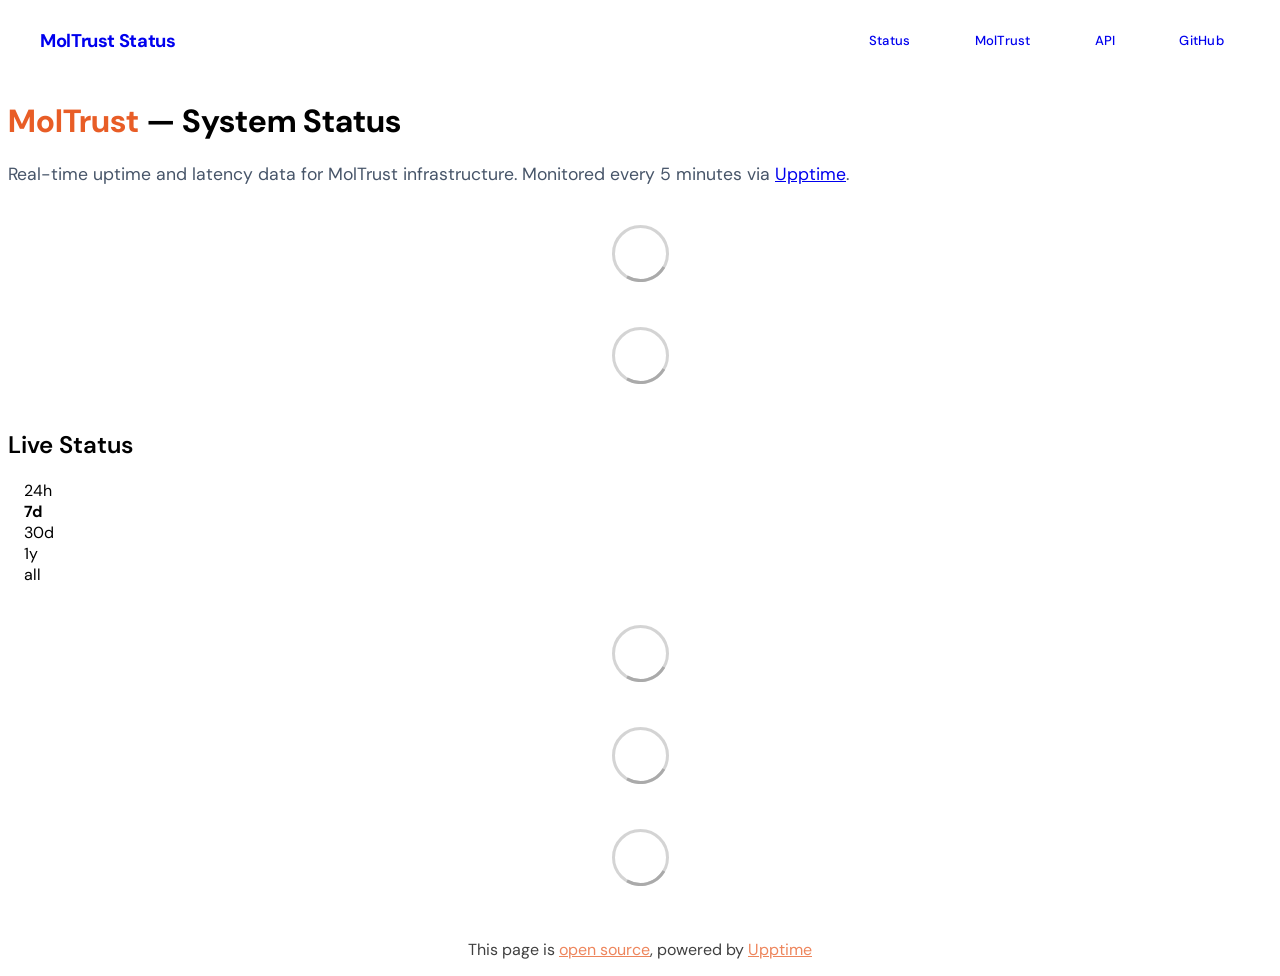
==== commit 8b875bea: "deploy: 28f492f438b65b9788fcb83278653250c291a149" ====
--- a/index.html
+++ b/index.html
@@ -1,4 +1,4 @@
-<!DOCTYPE html> <html lang=en> <head> <meta charset=utf-8> <meta content="width=device-width,initial-scale=1" name=viewport> <meta content=#333333 name=theme-color> <base href=/ > <link href=manifest.json rel=manifest crossorigin=use-credentials> <script>__SAPPER__={baseUrl:"",preloaded:[void 0,{}]};if('serviceWorker' in navigator)navigator.serviceWorker.register('/service-worker.js');(function(){try{eval("async function x(){}");var main="/client/client.91dd93f8.js"}catch(e){main="/client/legacy/client.d64a2153.js"};var s=document.createElement("script");try{new Function("if(0)import('')")();s.src=main;s.type="module";s.crossOrigin="use-credentials";}catch(e){s.src="/client/shimport@2.0.5.js";s.setAttribute("data-main",main);}document.head.appendChild(s);}());</script> <link href=client/client-31a52aa5.css rel=stylesheet><link href=client/createOctokit-a85f76c7.css rel=stylesheet><link href=client/index-b0b6455a.css rel=stylesheet> <title>MolTrust Status</title><link href=https://raw.githubusercontent.com/MoltyCel/status.moltrust.ch/master/assets/moltrust-theme.css rel=stylesheet><link href=https://status.moltrust.ch/global.css rel=stylesheet><link href=https://raw.githubusercontent.com/upptime/upptime/master/assets/upptime-icon.svg rel=icon type=image/svg><link href=/logo-192.png rel=icon type=image/png><style>@import url(https://fonts.googleapis.com/css2?family=DM+Sans:wght@400;500;700&display=swap);body{font-family:'DM Sans',-apple-system,BlinkMacSystemFont,sans-serif}nav{backdrop-filter:blur(12px);-webkit-backdrop-filter:blur(12px);height:60px}nav .logo img{height:32px;width:auto;border-radius:8px;object-fit:contain}nav .logo div{font-weight:700;font-size:1.15rem;letter-spacing:-.02em}nav ul a{font-size:.82rem;font-weight:500;letter-spacing:.02em}nav ul a:hover{color:#e85d26!important}h1 strong{color:#e85d26}h2{font-weight:600}.lead{color:#475569}article{border-radius:10px}footer a{color:#e85d26}footer a:hover{text-decoration:underline}</style> <link href=/client/client.91dd93f8.js rel=modulepreload as=script crossorigin=use-credentials><link href=/client/client-31a52aa5.css rel=preload as=style><link href=/client/index.cfa3400b.js rel=modulepreload as=script crossorigin=use-credentials><link href=/client/createOctokit.8344bdf4.js rel=modulepreload as=script crossorigin=use-credentials><link href=/client/inject_styles.803b7e80.js rel=modulepreload as=script crossorigin=use-credentials><link href=/client/createOctokit-a85f76c7.css rel=preload as=style><link href=/client/index-b0b6455a.css rel=preload as=style></head> <body> <div id=sapper> <nav class=svelte-a08hsz><div class="svelte-a08hsz container"><div><a href=https://status.moltrust.ch class="svelte-a08hsz logo"><img alt="" class=svelte-a08hsz src=https://raw.githubusercontent.com/MoltyCel/status.moltrust.ch/master/assets/logo.png> <div>MolTrust Status</div></a></div> <ul class=svelte-a08hsz><li><a href=/ class=svelte-a08hsz target=_self aria-current=page>Status</a> <li><a href=https://moltrust.ch class=svelte-a08hsz target=_self>MolTrust</a> <li><a href=https://api.moltrust.ch/guard/api/info class=svelte-a08hsz target=_self>API</a> <li><a href=https://github.com/MoltyCel/status.moltrust.ch class=svelte-a08hsz target=_self>GitHub</a> </li> </ul></div> </nav> <main class=container> <header class=svelte-ngkazm><h1><strong>MolTrust</strong> — System Status</h1> <p class="svelte-ngkazm lead">Real-time uptime and latency data for MolTrust infrastructure. Monitored every 5 minutes via <a href=https://upptime.js.org>Upptime</a>.</header> <section class=svelte-8lnl4f><div class="svelte-68jxue loading"><svg class=svelte-68jxue height=38 stroke=#aaa width=38 xmlns=http://www.w3.org/2000/svg><g fill=none fill-rule=evenodd><g stroke-width=2 transform="translate(1 1)"><circle cx=18 cy=18 r=18 stroke-opacity=.5></circle><path d="M36 18c0-9.94-8.06-18-18-18"><animateTransform attributeName=transform dur=1s from="0 18 18" repeatCount=indefinite to="360 18 18" type=rotate></animateTransform></path></g></g></svg></div> </section> <section class=svelte-8lnl4f><div class="svelte-68jxue loading"><svg class=svelte-68jxue height=38 stroke=#aaa width=38 xmlns=http://www.w3.org/2000/svg><g fill=none fill-rule=evenodd><g stroke-width=2 transform="translate(1 1)"><circle cx=18 cy=18 r=18 stroke-opacity=.5></circle><path d="M36 18c0-9.94-8.06-18-18-18"><animateTransform attributeName=transform dur=1s from="0 18 18" repeatCount=indefinite to="360 18 18" type=rotate></animateTransform></path></g></g></svg></div> </section> <div class="svelte-fqsq6s f changed"><h2>Live Status</h2> <form class="svelte-fqsq6s f r"><div><input class=svelte-fqsq6s id=data_day name=d type=radio value=day><label class=svelte-fqsq6s for=data_day>24h</label></div> <div><input class=svelte-fqsq6s id=data_week name=d type=radio value=week checked><label class=svelte-fqsq6s for=data_week>7d</label></div> <div><input class=svelte-fqsq6s id=data_month name=d type=radio value=month><label class=svelte-fqsq6s for=data_month>30d</label></div> <div><input class=svelte-fqsq6s id=data_year name=d type=radio value=year><label class=svelte-fqsq6s for=data_year>1y</label></div> <div><input class=svelte-fqsq6s id=data_all name=d type=radio value=all><label class=svelte-fqsq6s for=data_all>all</label></div></form></div> <section class="svelte-fqsq6s live-status"><div class="svelte-68jxue loading"><svg class=svelte-68jxue height=38 stroke=#aaa width=38 xmlns=http://www.w3.org/2000/svg><g fill=none fill-rule=evenodd><g stroke-width=2 transform="translate(1 1)"><circle cx=18 cy=18 r=18 stroke-opacity=.5></circle><path d="M36 18c0-9.94-8.06-18-18-18"><animateTransform attributeName=transform dur=1s from="0 18 18" repeatCount=indefinite to="360 18 18" type=rotate></animateTransform></path></g></g></svg></div> </section> <section><div class="svelte-68jxue loading"><svg class=svelte-68jxue height=38 stroke=#aaa width=38 xmlns=http://www.w3.org/2000/svg><g fill=none fill-rule=evenodd><g stroke-width=2 transform="translate(1 1)"><circle cx=18 cy=18 r=18 stroke-opacity=.5></circle><path d="M36 18c0-9.94-8.06-18-18-18"><animateTransform attributeName=transform dur=1s from="0 18 18" repeatCount=indefinite to="360 18 18" type=rotate></animateTransform></path></g></g></svg></div> </section> <section><div class="svelte-68jxue loading"><svg class=svelte-68jxue height=38 stroke=#aaa width=38 xmlns=http://www.w3.org/2000/svg><g fill=none fill-rule=evenodd><g stroke-width=2 transform="translate(1 1)"><circle cx=18 cy=18 r=18 stroke-opacity=.5></circle><path d="M36 18c0-9.94-8.06-18-18-18"><animateTransform attributeName=transform dur=1s from="0 18 18" repeatCount=indefinite to="360 18 18" type=rotate></animateTransform></path></g></g></svg></div></section></main> <footer class=svelte-jbr799><p>This page is <a href=https://github.com/MoltyCel/status.moltrust.ch>open source</a>, powered by <a href=https://upptime.js.org>Upptime</a></p> </footer></div> <script> try {
+<!DOCTYPE html> <html lang=en> <head> <meta charset=utf-8> <meta content="width=device-width,initial-scale=1" name=viewport> <meta content=#333333 name=theme-color> <base href=/ > <link href=manifest.json rel=manifest crossorigin=use-credentials> <script>__SAPPER__={baseUrl:"",preloaded:[void 0,{}]};if('serviceWorker' in navigator)navigator.serviceWorker.register('/service-worker.js');(function(){try{eval("async function x(){}");var main="/client/client.b1087c9d.js"}catch(e){main="/client/legacy/client.cee90a40.js"};var s=document.createElement("script");try{new Function("if(0)import('')")();s.src=main;s.type="module";s.crossOrigin="use-credentials";}catch(e){s.src="/client/shimport@2.0.5.js";s.setAttribute("data-main",main);}document.head.appendChild(s);}());</script> <link href=client/client-31a52aa5.css rel=stylesheet><link href=client/createOctokit-a85f76c7.css rel=stylesheet><link href=client/index-b0b6455a.css rel=stylesheet> <title>MolTrust Status</title><link href=https://raw.githubusercontent.com/MoltyCel/status.moltrust.ch/master/assets/moltrust-theme.css rel=stylesheet><link href=https://status.moltrust.ch/global.css rel=stylesheet><link href=https://raw.githubusercontent.com/upptime/upptime/master/assets/upptime-icon.svg rel=icon type=image/svg><link href=/logo-192.png rel=icon type=image/png><style>@import url(https://fonts.googleapis.com/css2?family=DM+Sans:wght@400;500;700&display=swap);body{font-family:'DM Sans',-apple-system,BlinkMacSystemFont,sans-serif}nav{backdrop-filter:blur(12px);-webkit-backdrop-filter:blur(12px);height:60px}nav .logo img{height:32px;width:auto;border-radius:8px;object-fit:contain}nav .logo div{font-weight:700;font-size:1.15rem;letter-spacing:-.02em}nav ul a{font-size:.82rem;font-weight:500;letter-spacing:.02em}nav ul a:hover{color:#e85d26!important}h1 strong{color:#e85d26}h2{font-weight:600}.lead{color:#475569}article{border-radius:10px}footer a{color:#e85d26}footer a:hover{text-decoration:underline}</style> <link href=/client/client.b1087c9d.js rel=modulepreload as=script crossorigin=use-credentials><link href=/client/client-31a52aa5.css rel=preload as=style><link href=/client/index.4a15a548.js rel=modulepreload as=script crossorigin=use-credentials><link href=/client/createOctokit.571d97d7.js rel=modulepreload as=script crossorigin=use-credentials><link href=/client/inject_styles.803b7e80.js rel=modulepreload as=script crossorigin=use-credentials><link href=/client/createOctokit-a85f76c7.css rel=preload as=style><link href=/client/index-b0b6455a.css rel=preload as=style></head> <body> <div id=sapper> <nav class=svelte-a08hsz><div class="svelte-a08hsz container"><div><a href=https://status.moltrust.ch class="svelte-a08hsz logo"><img alt="" class=svelte-a08hsz src=https://raw.githubusercontent.com/MoltyCel/status.moltrust.ch/master/assets/logo.png> <div>MolTrust Status</div></a></div> <ul class=svelte-a08hsz><li><a href=/ class=svelte-a08hsz target=_self aria-current=page>Status</a> <li><a href=https://moltrust.ch class=svelte-a08hsz target=_self>MolTrust</a> <li><a href=https://api.moltrust.ch/guard/api/info class=svelte-a08hsz target=_self>API</a> <li><a href=https://github.com/MoltyCel/status.moltrust.ch class=svelte-a08hsz target=_self>GitHub</a> </li> </ul></div> </nav> <main class=container> <header class=svelte-ngkazm><h1><strong>MolTrust</strong> — System Status</h1> <p class="svelte-ngkazm lead">Real-time uptime and latency data for MolTrust infrastructure. Monitored every 5 minutes via <a href=https://upptime.js.org>Upptime</a>.</header> <section class=svelte-8lnl4f><div class="svelte-68jxue loading"><svg class=svelte-68jxue height=38 stroke=#aaa width=38 xmlns=http://www.w3.org/2000/svg><g fill=none fill-rule=evenodd><g stroke-width=2 transform="translate(1 1)"><circle cx=18 cy=18 r=18 stroke-opacity=.5></circle><path d="M36 18c0-9.94-8.06-18-18-18"><animateTransform attributeName=transform dur=1s from="0 18 18" repeatCount=indefinite to="360 18 18" type=rotate></animateTransform></path></g></g></svg></div> </section> <section class=svelte-8lnl4f><div class="svelte-68jxue loading"><svg class=svelte-68jxue height=38 stroke=#aaa width=38 xmlns=http://www.w3.org/2000/svg><g fill=none fill-rule=evenodd><g stroke-width=2 transform="translate(1 1)"><circle cx=18 cy=18 r=18 stroke-opacity=.5></circle><path d="M36 18c0-9.94-8.06-18-18-18"><animateTransform attributeName=transform dur=1s from="0 18 18" repeatCount=indefinite to="360 18 18" type=rotate></animateTransform></path></g></g></svg></div> </section> <div class="svelte-fqsq6s f changed"><h2>Live Status</h2> <form class="svelte-fqsq6s f r"><div><input class=svelte-fqsq6s id=data_day name=d type=radio value=day><label class=svelte-fqsq6s for=data_day>24h</label></div> <div><input class=svelte-fqsq6s id=data_week name=d type=radio value=week checked><label class=svelte-fqsq6s for=data_week>7d</label></div> <div><input class=svelte-fqsq6s id=data_month name=d type=radio value=month><label class=svelte-fqsq6s for=data_month>30d</label></div> <div><input class=svelte-fqsq6s id=data_year name=d type=radio value=year><label class=svelte-fqsq6s for=data_year>1y</label></div> <div><input class=svelte-fqsq6s id=data_all name=d type=radio value=all><label class=svelte-fqsq6s for=data_all>all</label></div></form></div> <section class="svelte-fqsq6s live-status"><div class="svelte-68jxue loading"><svg class=svelte-68jxue height=38 stroke=#aaa width=38 xmlns=http://www.w3.org/2000/svg><g fill=none fill-rule=evenodd><g stroke-width=2 transform="translate(1 1)"><circle cx=18 cy=18 r=18 stroke-opacity=.5></circle><path d="M36 18c0-9.94-8.06-18-18-18"><animateTransform attributeName=transform dur=1s from="0 18 18" repeatCount=indefinite to="360 18 18" type=rotate></animateTransform></path></g></g></svg></div> </section> <section><div class="svelte-68jxue loading"><svg class=svelte-68jxue height=38 stroke=#aaa width=38 xmlns=http://www.w3.org/2000/svg><g fill=none fill-rule=evenodd><g stroke-width=2 transform="translate(1 1)"><circle cx=18 cy=18 r=18 stroke-opacity=.5></circle><path d="M36 18c0-9.94-8.06-18-18-18"><animateTransform attributeName=transform dur=1s from="0 18 18" repeatCount=indefinite to="360 18 18" type=rotate></animateTransform></path></g></g></svg></div> </section> <section><div class="svelte-68jxue loading"><svg class=svelte-68jxue height=38 stroke=#aaa width=38 xmlns=http://www.w3.org/2000/svg><g fill=none fill-rule=evenodd><g stroke-width=2 transform="translate(1 1)"><circle cx=18 cy=18 r=18 stroke-opacity=.5></circle><path d="M36 18c0-9.94-8.06-18-18-18"><animateTransform attributeName=transform dur=1s from="0 18 18" repeatCount=indefinite to="360 18 18" type=rotate></animateTransform></path></g></g></svg></div></section></main> <footer class=svelte-jbr799><p>This page is <a href=https://github.com/MoltyCel/status.moltrust.ch>open source</a>, powered by <a href=https://upptime.js.org>Upptime</a></p> </footer></div> <script> try {
         if (typeof window !== "undefined" && window.navigator && navigator.serviceWorker) {
           navigator.serviceWorker.getRegistrations().then(function (registrations) {
             for (let registration of registrations) {
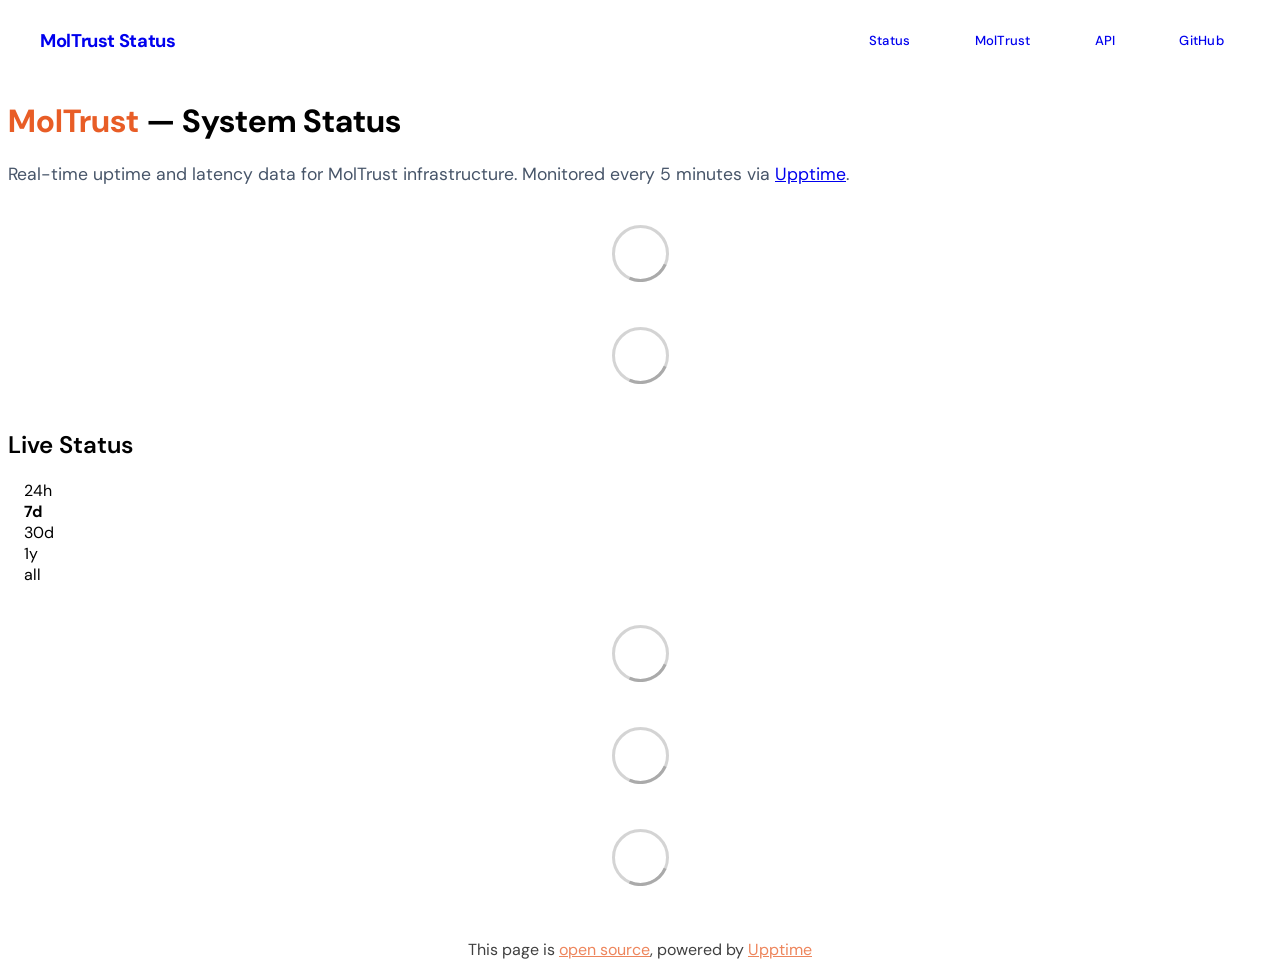
==== commit f9e61b0d: "deploy: b025b082bfdfbffc708904962dd61cf1173efef0" ====
--- a/index.html
+++ b/index.html
@@ -1,4 +1,4 @@
-<!DOCTYPE html> <html lang=en> <head> <meta charset=utf-8> <meta content="width=device-width,initial-scale=1" name=viewport> <meta content=#333333 name=theme-color> <base href=/ > <link href=manifest.json rel=manifest crossorigin=use-credentials> <script>__SAPPER__={baseUrl:"",preloaded:[void 0,{}]};if('serviceWorker' in navigator)navigator.serviceWorker.register('/service-worker.js');(function(){try{eval("async function x(){}");var main="/client/client.b1087c9d.js"}catch(e){main="/client/legacy/client.cee90a40.js"};var s=document.createElement("script");try{new Function("if(0)import('')")();s.src=main;s.type="module";s.crossOrigin="use-credentials";}catch(e){s.src="/client/shimport@2.0.5.js";s.setAttribute("data-main",main);}document.head.appendChild(s);}());</script> <link href=client/client-31a52aa5.css rel=stylesheet><link href=client/createOctokit-a85f76c7.css rel=stylesheet><link href=client/index-b0b6455a.css rel=stylesheet> <title>MolTrust Status</title><link href=https://raw.githubusercontent.com/MoltyCel/status.moltrust.ch/master/assets/moltrust-theme.css rel=stylesheet><link href=https://status.moltrust.ch/global.css rel=stylesheet><link href=https://raw.githubusercontent.com/upptime/upptime/master/assets/upptime-icon.svg rel=icon type=image/svg><link href=/logo-192.png rel=icon type=image/png><style>@import url(https://fonts.googleapis.com/css2?family=DM+Sans:wght@400;500;700&display=swap);body{font-family:'DM Sans',-apple-system,BlinkMacSystemFont,sans-serif}nav{backdrop-filter:blur(12px);-webkit-backdrop-filter:blur(12px);height:60px}nav .logo img{height:32px;width:auto;border-radius:8px;object-fit:contain}nav .logo div{font-weight:700;font-size:1.15rem;letter-spacing:-.02em}nav ul a{font-size:.82rem;font-weight:500;letter-spacing:.02em}nav ul a:hover{color:#e85d26!important}h1 strong{color:#e85d26}h2{font-weight:600}.lead{color:#475569}article{border-radius:10px}footer a{color:#e85d26}footer a:hover{text-decoration:underline}</style> <link href=/client/client.b1087c9d.js rel=modulepreload as=script crossorigin=use-credentials><link href=/client/client-31a52aa5.css rel=preload as=style><link href=/client/index.4a15a548.js rel=modulepreload as=script crossorigin=use-credentials><link href=/client/createOctokit.571d97d7.js rel=modulepreload as=script crossorigin=use-credentials><link href=/client/inject_styles.803b7e80.js rel=modulepreload as=script crossorigin=use-credentials><link href=/client/createOctokit-a85f76c7.css rel=preload as=style><link href=/client/index-b0b6455a.css rel=preload as=style></head> <body> <div id=sapper> <nav class=svelte-a08hsz><div class="svelte-a08hsz container"><div><a href=https://status.moltrust.ch class="svelte-a08hsz logo"><img alt="" class=svelte-a08hsz src=https://raw.githubusercontent.com/MoltyCel/status.moltrust.ch/master/assets/logo.png> <div>MolTrust Status</div></a></div> <ul class=svelte-a08hsz><li><a href=/ class=svelte-a08hsz target=_self aria-current=page>Status</a> <li><a href=https://moltrust.ch class=svelte-a08hsz target=_self>MolTrust</a> <li><a href=https://api.moltrust.ch/guard/api/info class=svelte-a08hsz target=_self>API</a> <li><a href=https://github.com/MoltyCel/status.moltrust.ch class=svelte-a08hsz target=_self>GitHub</a> </li> </ul></div> </nav> <main class=container> <header class=svelte-ngkazm><h1><strong>MolTrust</strong> — System Status</h1> <p class="svelte-ngkazm lead">Real-time uptime and latency data for MolTrust infrastructure. Monitored every 5 minutes via <a href=https://upptime.js.org>Upptime</a>.</header> <section class=svelte-8lnl4f><div class="svelte-68jxue loading"><svg class=svelte-68jxue height=38 stroke=#aaa width=38 xmlns=http://www.w3.org/2000/svg><g fill=none fill-rule=evenodd><g stroke-width=2 transform="translate(1 1)"><circle cx=18 cy=18 r=18 stroke-opacity=.5></circle><path d="M36 18c0-9.94-8.06-18-18-18"><animateTransform attributeName=transform dur=1s from="0 18 18" repeatCount=indefinite to="360 18 18" type=rotate></animateTransform></path></g></g></svg></div> </section> <section class=svelte-8lnl4f><div class="svelte-68jxue loading"><svg class=svelte-68jxue height=38 stroke=#aaa width=38 xmlns=http://www.w3.org/2000/svg><g fill=none fill-rule=evenodd><g stroke-width=2 transform="translate(1 1)"><circle cx=18 cy=18 r=18 stroke-opacity=.5></circle><path d="M36 18c0-9.94-8.06-18-18-18"><animateTransform attributeName=transform dur=1s from="0 18 18" repeatCount=indefinite to="360 18 18" type=rotate></animateTransform></path></g></g></svg></div> </section> <div class="svelte-fqsq6s f changed"><h2>Live Status</h2> <form class="svelte-fqsq6s f r"><div><input class=svelte-fqsq6s id=data_day name=d type=radio value=day><label class=svelte-fqsq6s for=data_day>24h</label></div> <div><input class=svelte-fqsq6s id=data_week name=d type=radio value=week checked><label class=svelte-fqsq6s for=data_week>7d</label></div> <div><input class=svelte-fqsq6s id=data_month name=d type=radio value=month><label class=svelte-fqsq6s for=data_month>30d</label></div> <div><input class=svelte-fqsq6s id=data_year name=d type=radio value=year><label class=svelte-fqsq6s for=data_year>1y</label></div> <div><input class=svelte-fqsq6s id=data_all name=d type=radio value=all><label class=svelte-fqsq6s for=data_all>all</label></div></form></div> <section class="svelte-fqsq6s live-status"><div class="svelte-68jxue loading"><svg class=svelte-68jxue height=38 stroke=#aaa width=38 xmlns=http://www.w3.org/2000/svg><g fill=none fill-rule=evenodd><g stroke-width=2 transform="translate(1 1)"><circle cx=18 cy=18 r=18 stroke-opacity=.5></circle><path d="M36 18c0-9.94-8.06-18-18-18"><animateTransform attributeName=transform dur=1s from="0 18 18" repeatCount=indefinite to="360 18 18" type=rotate></animateTransform></path></g></g></svg></div> </section> <section><div class="svelte-68jxue loading"><svg class=svelte-68jxue height=38 stroke=#aaa width=38 xmlns=http://www.w3.org/2000/svg><g fill=none fill-rule=evenodd><g stroke-width=2 transform="translate(1 1)"><circle cx=18 cy=18 r=18 stroke-opacity=.5></circle><path d="M36 18c0-9.94-8.06-18-18-18"><animateTransform attributeName=transform dur=1s from="0 18 18" repeatCount=indefinite to="360 18 18" type=rotate></animateTransform></path></g></g></svg></div> </section> <section><div class="svelte-68jxue loading"><svg class=svelte-68jxue height=38 stroke=#aaa width=38 xmlns=http://www.w3.org/2000/svg><g fill=none fill-rule=evenodd><g stroke-width=2 transform="translate(1 1)"><circle cx=18 cy=18 r=18 stroke-opacity=.5></circle><path d="M36 18c0-9.94-8.06-18-18-18"><animateTransform attributeName=transform dur=1s from="0 18 18" repeatCount=indefinite to="360 18 18" type=rotate></animateTransform></path></g></g></svg></div></section></main> <footer class=svelte-jbr799><p>This page is <a href=https://github.com/MoltyCel/status.moltrust.ch>open source</a>, powered by <a href=https://upptime.js.org>Upptime</a></p> </footer></div> <script> try {
+<!DOCTYPE html> <html lang=en> <head> <meta charset=utf-8> <meta content="width=device-width,initial-scale=1" name=viewport> <meta content=#333333 name=theme-color> <base href=/ > <link href=manifest.json rel=manifest crossorigin=use-credentials> <script>__SAPPER__={baseUrl:"",preloaded:[void 0,{}]};if('serviceWorker' in navigator)navigator.serviceWorker.register('/service-worker.js');(function(){try{eval("async function x(){}");var main="/client/client.14d2699c.js"}catch(e){main="/client/legacy/client.611ba160.js"};var s=document.createElement("script");try{new Function("if(0)import('')")();s.src=main;s.type="module";s.crossOrigin="use-credentials";}catch(e){s.src="/client/shimport@2.0.5.js";s.setAttribute("data-main",main);}document.head.appendChild(s);}());</script> <link href=client/client-31a52aa5.css rel=stylesheet><link href=client/createOctokit-a85f76c7.css rel=stylesheet><link href=client/index-b0b6455a.css rel=stylesheet> <title>MolTrust Status</title><link href=https://raw.githubusercontent.com/MoltyCel/status.moltrust.ch/master/assets/moltrust-theme.css rel=stylesheet><link href=https://status.moltrust.ch/global.css rel=stylesheet><link href=https://raw.githubusercontent.com/upptime/upptime/master/assets/upptime-icon.svg rel=icon type=image/svg><link href=/logo-192.png rel=icon type=image/png><style>@import url(https://fonts.googleapis.com/css2?family=DM+Sans:wght@400;500;700&display=swap);body{font-family:'DM Sans',-apple-system,BlinkMacSystemFont,sans-serif}nav{backdrop-filter:blur(12px);-webkit-backdrop-filter:blur(12px);height:60px}nav .logo img{height:32px;width:auto;border-radius:8px;object-fit:contain}nav .logo div{font-weight:700;font-size:1.15rem;letter-spacing:-.02em}nav ul a{font-size:.82rem;font-weight:500;letter-spacing:.02em}nav ul a:hover{color:#e85d26!important}h1 strong{color:#e85d26}h2{font-weight:600}.lead{color:#475569}article{border-radius:10px}footer a{color:#e85d26}footer a:hover{text-decoration:underline}</style> <link href=/client/client.14d2699c.js rel=modulepreload as=script crossorigin=use-credentials><link href=/client/client-31a52aa5.css rel=preload as=style><link href=/client/index.d158efd7.js rel=modulepreload as=script crossorigin=use-credentials><link href=/client/createOctokit.9e0735f4.js rel=modulepreload as=script crossorigin=use-credentials><link href=/client/inject_styles.803b7e80.js rel=modulepreload as=script crossorigin=use-credentials><link href=/client/createOctokit-a85f76c7.css rel=preload as=style><link href=/client/index-b0b6455a.css rel=preload as=style></head> <body> <div id=sapper> <nav class=svelte-a08hsz><div class="svelte-a08hsz container"><div><a href=https://status.moltrust.ch class="svelte-a08hsz logo"><img alt="" class=svelte-a08hsz src=https://raw.githubusercontent.com/MoltyCel/status.moltrust.ch/master/assets/logo.png> <div>MolTrust Status</div></a></div> <ul class=svelte-a08hsz><li><a href=/ class=svelte-a08hsz target=_self aria-current=page>Status</a> <li><a href=https://moltrust.ch class=svelte-a08hsz target=_self>MolTrust</a> <li><a href=https://api.moltrust.ch/guard/api/info class=svelte-a08hsz target=_self>API</a> <li><a href=https://github.com/MoltyCel/status.moltrust.ch class=svelte-a08hsz target=_self>GitHub</a> </li> </ul></div> </nav> <main class=container> <header class=svelte-ngkazm><h1><strong>MolTrust</strong> — System Status</h1> <p class="svelte-ngkazm lead">Real-time uptime and latency data for MolTrust infrastructure. Monitored every 5 minutes via <a href=https://upptime.js.org>Upptime</a>.</header> <section class=svelte-8lnl4f><div class="svelte-68jxue loading"><svg class=svelte-68jxue height=38 stroke=#aaa width=38 xmlns=http://www.w3.org/2000/svg><g fill=none fill-rule=evenodd><g stroke-width=2 transform="translate(1 1)"><circle cx=18 cy=18 r=18 stroke-opacity=.5></circle><path d="M36 18c0-9.94-8.06-18-18-18"><animateTransform attributeName=transform dur=1s from="0 18 18" repeatCount=indefinite to="360 18 18" type=rotate></animateTransform></path></g></g></svg></div> </section> <section class=svelte-8lnl4f><div class="svelte-68jxue loading"><svg class=svelte-68jxue height=38 stroke=#aaa width=38 xmlns=http://www.w3.org/2000/svg><g fill=none fill-rule=evenodd><g stroke-width=2 transform="translate(1 1)"><circle cx=18 cy=18 r=18 stroke-opacity=.5></circle><path d="M36 18c0-9.94-8.06-18-18-18"><animateTransform attributeName=transform dur=1s from="0 18 18" repeatCount=indefinite to="360 18 18" type=rotate></animateTransform></path></g></g></svg></div> </section> <div class="svelte-fqsq6s f changed"><h2>Live Status</h2> <form class="svelte-fqsq6s f r"><div><input class=svelte-fqsq6s id=data_day name=d type=radio value=day><label class=svelte-fqsq6s for=data_day>24h</label></div> <div><input class=svelte-fqsq6s id=data_week name=d type=radio value=week checked><label class=svelte-fqsq6s for=data_week>7d</label></div> <div><input class=svelte-fqsq6s id=data_month name=d type=radio value=month><label class=svelte-fqsq6s for=data_month>30d</label></div> <div><input class=svelte-fqsq6s id=data_year name=d type=radio value=year><label class=svelte-fqsq6s for=data_year>1y</label></div> <div><input class=svelte-fqsq6s id=data_all name=d type=radio value=all><label class=svelte-fqsq6s for=data_all>all</label></div></form></div> <section class="svelte-fqsq6s live-status"><div class="svelte-68jxue loading"><svg class=svelte-68jxue height=38 stroke=#aaa width=38 xmlns=http://www.w3.org/2000/svg><g fill=none fill-rule=evenodd><g stroke-width=2 transform="translate(1 1)"><circle cx=18 cy=18 r=18 stroke-opacity=.5></circle><path d="M36 18c0-9.94-8.06-18-18-18"><animateTransform attributeName=transform dur=1s from="0 18 18" repeatCount=indefinite to="360 18 18" type=rotate></animateTransform></path></g></g></svg></div> </section> <section><div class="svelte-68jxue loading"><svg class=svelte-68jxue height=38 stroke=#aaa width=38 xmlns=http://www.w3.org/2000/svg><g fill=none fill-rule=evenodd><g stroke-width=2 transform="translate(1 1)"><circle cx=18 cy=18 r=18 stroke-opacity=.5></circle><path d="M36 18c0-9.94-8.06-18-18-18"><animateTransform attributeName=transform dur=1s from="0 18 18" repeatCount=indefinite to="360 18 18" type=rotate></animateTransform></path></g></g></svg></div> </section> <section><div class="svelte-68jxue loading"><svg class=svelte-68jxue height=38 stroke=#aaa width=38 xmlns=http://www.w3.org/2000/svg><g fill=none fill-rule=evenodd><g stroke-width=2 transform="translate(1 1)"><circle cx=18 cy=18 r=18 stroke-opacity=.5></circle><path d="M36 18c0-9.94-8.06-18-18-18"><animateTransform attributeName=transform dur=1s from="0 18 18" repeatCount=indefinite to="360 18 18" type=rotate></animateTransform></path></g></g></svg></div></section></main> <footer class=svelte-jbr799><p>This page is <a href=https://github.com/MoltyCel/status.moltrust.ch>open source</a>, powered by <a href=https://upptime.js.org>Upptime</a></p> </footer></div> <script> try {
         if (typeof window !== "undefined" && window.navigator && navigator.serviceWorker) {
           navigator.serviceWorker.getRegistrations().then(function (registrations) {
             for (let registration of registrations) {
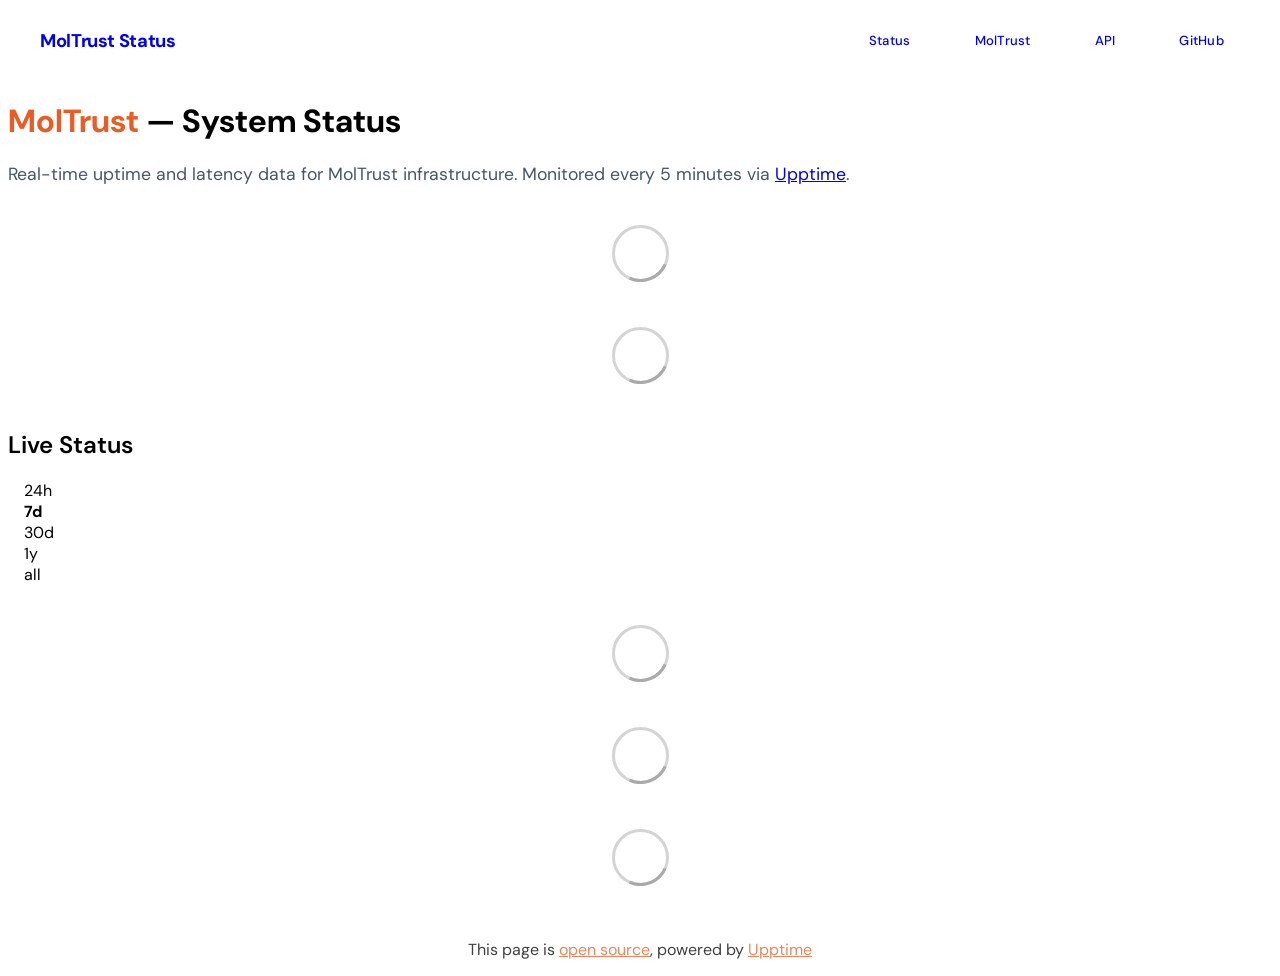
==== commit c63cf5c4: "deploy: 28f492f438b65b9788fcb83278653250c291a149" ====
--- a/index.html
+++ b/index.html
@@ -1,4 +1,4 @@
-<!DOCTYPE html> <html lang=en> <head> <meta charset=utf-8> <meta content="width=device-width,initial-scale=1" name=viewport> <meta content=#333333 name=theme-color> <base href=/ > <link href=manifest.json rel=manifest crossorigin=use-credentials> <script>__SAPPER__={baseUrl:"",preloaded:[void 0,{}]};if('serviceWorker' in navigator)navigator.serviceWorker.register('/service-worker.js');(function(){try{eval("async function x(){}");var main="/client/client.14d2699c.js"}catch(e){main="/client/legacy/client.611ba160.js"};var s=document.createElement("script");try{new Function("if(0)import('')")();s.src=main;s.type="module";s.crossOrigin="use-credentials";}catch(e){s.src="/client/shimport@2.0.5.js";s.setAttribute("data-main",main);}document.head.appendChild(s);}());</script> <link href=client/client-31a52aa5.css rel=stylesheet><link href=client/createOctokit-a85f76c7.css rel=stylesheet><link href=client/index-b0b6455a.css rel=stylesheet> <title>MolTrust Status</title><link href=https://raw.githubusercontent.com/MoltyCel/status.moltrust.ch/master/assets/moltrust-theme.css rel=stylesheet><link href=https://status.moltrust.ch/global.css rel=stylesheet><link href=https://raw.githubusercontent.com/upptime/upptime/master/assets/upptime-icon.svg rel=icon type=image/svg><link href=/logo-192.png rel=icon type=image/png><style>@import url(https://fonts.googleapis.com/css2?family=DM+Sans:wght@400;500;700&display=swap);body{font-family:'DM Sans',-apple-system,BlinkMacSystemFont,sans-serif}nav{backdrop-filter:blur(12px);-webkit-backdrop-filter:blur(12px);height:60px}nav .logo img{height:32px;width:auto;border-radius:8px;object-fit:contain}nav .logo div{font-weight:700;font-size:1.15rem;letter-spacing:-.02em}nav ul a{font-size:.82rem;font-weight:500;letter-spacing:.02em}nav ul a:hover{color:#e85d26!important}h1 strong{color:#e85d26}h2{font-weight:600}.lead{color:#475569}article{border-radius:10px}footer a{color:#e85d26}footer a:hover{text-decoration:underline}</style> <link href=/client/client.14d2699c.js rel=modulepreload as=script crossorigin=use-credentials><link href=/client/client-31a52aa5.css rel=preload as=style><link href=/client/index.d158efd7.js rel=modulepreload as=script crossorigin=use-credentials><link href=/client/createOctokit.9e0735f4.js rel=modulepreload as=script crossorigin=use-credentials><link href=/client/inject_styles.803b7e80.js rel=modulepreload as=script crossorigin=use-credentials><link href=/client/createOctokit-a85f76c7.css rel=preload as=style><link href=/client/index-b0b6455a.css rel=preload as=style></head> <body> <div id=sapper> <nav class=svelte-a08hsz><div class="svelte-a08hsz container"><div><a href=https://status.moltrust.ch class="svelte-a08hsz logo"><img alt="" class=svelte-a08hsz src=https://raw.githubusercontent.com/MoltyCel/status.moltrust.ch/master/assets/logo.png> <div>MolTrust Status</div></a></div> <ul class=svelte-a08hsz><li><a href=/ class=svelte-a08hsz target=_self aria-current=page>Status</a> <li><a href=https://moltrust.ch class=svelte-a08hsz target=_self>MolTrust</a> <li><a href=https://api.moltrust.ch/guard/api/info class=svelte-a08hsz target=_self>API</a> <li><a href=https://github.com/MoltyCel/status.moltrust.ch class=svelte-a08hsz target=_self>GitHub</a> </li> </ul></div> </nav> <main class=container> <header class=svelte-ngkazm><h1><strong>MolTrust</strong> — System Status</h1> <p class="svelte-ngkazm lead">Real-time uptime and latency data for MolTrust infrastructure. Monitored every 5 minutes via <a href=https://upptime.js.org>Upptime</a>.</header> <section class=svelte-8lnl4f><div class="svelte-68jxue loading"><svg class=svelte-68jxue height=38 stroke=#aaa width=38 xmlns=http://www.w3.org/2000/svg><g fill=none fill-rule=evenodd><g stroke-width=2 transform="translate(1 1)"><circle cx=18 cy=18 r=18 stroke-opacity=.5></circle><path d="M36 18c0-9.94-8.06-18-18-18"><animateTransform attributeName=transform dur=1s from="0 18 18" repeatCount=indefinite to="360 18 18" type=rotate></animateTransform></path></g></g></svg></div> </section> <section class=svelte-8lnl4f><div class="svelte-68jxue loading"><svg class=svelte-68jxue height=38 stroke=#aaa width=38 xmlns=http://www.w3.org/2000/svg><g fill=none fill-rule=evenodd><g stroke-width=2 transform="translate(1 1)"><circle cx=18 cy=18 r=18 stroke-opacity=.5></circle><path d="M36 18c0-9.94-8.06-18-18-18"><animateTransform attributeName=transform dur=1s from="0 18 18" repeatCount=indefinite to="360 18 18" type=rotate></animateTransform></path></g></g></svg></div> </section> <div class="svelte-fqsq6s f changed"><h2>Live Status</h2> <form class="svelte-fqsq6s f r"><div><input class=svelte-fqsq6s id=data_day name=d type=radio value=day><label class=svelte-fqsq6s for=data_day>24h</label></div> <div><input class=svelte-fqsq6s id=data_week name=d type=radio value=week checked><label class=svelte-fqsq6s for=data_week>7d</label></div> <div><input class=svelte-fqsq6s id=data_month name=d type=radio value=month><label class=svelte-fqsq6s for=data_month>30d</label></div> <div><input class=svelte-fqsq6s id=data_year name=d type=radio value=year><label class=svelte-fqsq6s for=data_year>1y</label></div> <div><input class=svelte-fqsq6s id=data_all name=d type=radio value=all><label class=svelte-fqsq6s for=data_all>all</label></div></form></div> <section class="svelte-fqsq6s live-status"><div class="svelte-68jxue loading"><svg class=svelte-68jxue height=38 stroke=#aaa width=38 xmlns=http://www.w3.org/2000/svg><g fill=none fill-rule=evenodd><g stroke-width=2 transform="translate(1 1)"><circle cx=18 cy=18 r=18 stroke-opacity=.5></circle><path d="M36 18c0-9.94-8.06-18-18-18"><animateTransform attributeName=transform dur=1s from="0 18 18" repeatCount=indefinite to="360 18 18" type=rotate></animateTransform></path></g></g></svg></div> </section> <section><div class="svelte-68jxue loading"><svg class=svelte-68jxue height=38 stroke=#aaa width=38 xmlns=http://www.w3.org/2000/svg><g fill=none fill-rule=evenodd><g stroke-width=2 transform="translate(1 1)"><circle cx=18 cy=18 r=18 stroke-opacity=.5></circle><path d="M36 18c0-9.94-8.06-18-18-18"><animateTransform attributeName=transform dur=1s from="0 18 18" repeatCount=indefinite to="360 18 18" type=rotate></animateTransform></path></g></g></svg></div> </section> <section><div class="svelte-68jxue loading"><svg class=svelte-68jxue height=38 stroke=#aaa width=38 xmlns=http://www.w3.org/2000/svg><g fill=none fill-rule=evenodd><g stroke-width=2 transform="translate(1 1)"><circle cx=18 cy=18 r=18 stroke-opacity=.5></circle><path d="M36 18c0-9.94-8.06-18-18-18"><animateTransform attributeName=transform dur=1s from="0 18 18" repeatCount=indefinite to="360 18 18" type=rotate></animateTransform></path></g></g></svg></div></section></main> <footer class=svelte-jbr799><p>This page is <a href=https://github.com/MoltyCel/status.moltrust.ch>open source</a>, powered by <a href=https://upptime.js.org>Upptime</a></p> </footer></div> <script> try {
+<!DOCTYPE html> <html lang=en> <head> <meta charset=utf-8> <meta content="width=device-width,initial-scale=1" name=viewport> <meta content=#333333 name=theme-color> <base href=/ > <link href=manifest.json rel=manifest crossorigin=use-credentials> <script>__SAPPER__={baseUrl:"",preloaded:[void 0,{}]};if('serviceWorker' in navigator)navigator.serviceWorker.register('/service-worker.js');(function(){try{eval("async function x(){}");var main="/client/client.b1087c9d.js"}catch(e){main="/client/legacy/client.cee90a40.js"};var s=document.createElement("script");try{new Function("if(0)import('')")();s.src=main;s.type="module";s.crossOrigin="use-credentials";}catch(e){s.src="/client/shimport@2.0.5.js";s.setAttribute("data-main",main);}document.head.appendChild(s);}());</script> <link href=client/client-31a52aa5.css rel=stylesheet><link href=client/createOctokit-a85f76c7.css rel=stylesheet><link href=client/index-b0b6455a.css rel=stylesheet> <title>MolTrust Status</title><link href=https://raw.githubusercontent.com/MoltyCel/status.moltrust.ch/master/assets/moltrust-theme.css rel=stylesheet><link href=https://status.moltrust.ch/global.css rel=stylesheet><link href=https://raw.githubusercontent.com/upptime/upptime/master/assets/upptime-icon.svg rel=icon type=image/svg><link href=/logo-192.png rel=icon type=image/png><style>@import url(https://fonts.googleapis.com/css2?family=DM+Sans:wght@400;500;700&display=swap);body{font-family:'DM Sans',-apple-system,BlinkMacSystemFont,sans-serif}nav{backdrop-filter:blur(12px);-webkit-backdrop-filter:blur(12px);height:60px}nav .logo img{height:32px;width:auto;border-radius:8px;object-fit:contain}nav .logo div{font-weight:700;font-size:1.15rem;letter-spacing:-.02em}nav ul a{font-size:.82rem;font-weight:500;letter-spacing:.02em}nav ul a:hover{color:#e85d26!important}h1 strong{color:#e85d26}h2{font-weight:600}.lead{color:#475569}article{border-radius:10px}footer a{color:#e85d26}footer a:hover{text-decoration:underline}</style> <link href=/client/client.b1087c9d.js rel=modulepreload as=script crossorigin=use-credentials><link href=/client/client-31a52aa5.css rel=preload as=style><link href=/client/index.4a15a548.js rel=modulepreload as=script crossorigin=use-credentials><link href=/client/createOctokit.571d97d7.js rel=modulepreload as=script crossorigin=use-credentials><link href=/client/inject_styles.803b7e80.js rel=modulepreload as=script crossorigin=use-credentials><link href=/client/createOctokit-a85f76c7.css rel=preload as=style><link href=/client/index-b0b6455a.css rel=preload as=style></head> <body> <div id=sapper> <nav class=svelte-a08hsz><div class="svelte-a08hsz container"><div><a href=https://status.moltrust.ch class="svelte-a08hsz logo"><img alt="" class=svelte-a08hsz src=https://raw.githubusercontent.com/MoltyCel/status.moltrust.ch/master/assets/logo.png> <div>MolTrust Status</div></a></div> <ul class=svelte-a08hsz><li><a href=/ class=svelte-a08hsz target=_self aria-current=page>Status</a> <li><a href=https://moltrust.ch class=svelte-a08hsz target=_self>MolTrust</a> <li><a href=https://api.moltrust.ch/guard/api/info class=svelte-a08hsz target=_self>API</a> <li><a href=https://github.com/MoltyCel/status.moltrust.ch class=svelte-a08hsz target=_self>GitHub</a> </li> </ul></div> </nav> <main class=container> <header class=svelte-ngkazm><h1><strong>MolTrust</strong> — System Status</h1> <p class="svelte-ngkazm lead">Real-time uptime and latency data for MolTrust infrastructure. Monitored every 5 minutes via <a href=https://upptime.js.org>Upptime</a>.</header> <section class=svelte-8lnl4f><div class="svelte-68jxue loading"><svg class=svelte-68jxue height=38 stroke=#aaa width=38 xmlns=http://www.w3.org/2000/svg><g fill=none fill-rule=evenodd><g stroke-width=2 transform="translate(1 1)"><circle cx=18 cy=18 r=18 stroke-opacity=.5></circle><path d="M36 18c0-9.94-8.06-18-18-18"><animateTransform attributeName=transform dur=1s from="0 18 18" repeatCount=indefinite to="360 18 18" type=rotate></animateTransform></path></g></g></svg></div> </section> <section class=svelte-8lnl4f><div class="svelte-68jxue loading"><svg class=svelte-68jxue height=38 stroke=#aaa width=38 xmlns=http://www.w3.org/2000/svg><g fill=none fill-rule=evenodd><g stroke-width=2 transform="translate(1 1)"><circle cx=18 cy=18 r=18 stroke-opacity=.5></circle><path d="M36 18c0-9.94-8.06-18-18-18"><animateTransform attributeName=transform dur=1s from="0 18 18" repeatCount=indefinite to="360 18 18" type=rotate></animateTransform></path></g></g></svg></div> </section> <div class="svelte-fqsq6s f changed"><h2>Live Status</h2> <form class="svelte-fqsq6s f r"><div><input class=svelte-fqsq6s id=data_day name=d type=radio value=day><label class=svelte-fqsq6s for=data_day>24h</label></div> <div><input class=svelte-fqsq6s id=data_week name=d type=radio value=week checked><label class=svelte-fqsq6s for=data_week>7d</label></div> <div><input class=svelte-fqsq6s id=data_month name=d type=radio value=month><label class=svelte-fqsq6s for=data_month>30d</label></div> <div><input class=svelte-fqsq6s id=data_year name=d type=radio value=year><label class=svelte-fqsq6s for=data_year>1y</label></div> <div><input class=svelte-fqsq6s id=data_all name=d type=radio value=all><label class=svelte-fqsq6s for=data_all>all</label></div></form></div> <section class="svelte-fqsq6s live-status"><div class="svelte-68jxue loading"><svg class=svelte-68jxue height=38 stroke=#aaa width=38 xmlns=http://www.w3.org/2000/svg><g fill=none fill-rule=evenodd><g stroke-width=2 transform="translate(1 1)"><circle cx=18 cy=18 r=18 stroke-opacity=.5></circle><path d="M36 18c0-9.94-8.06-18-18-18"><animateTransform attributeName=transform dur=1s from="0 18 18" repeatCount=indefinite to="360 18 18" type=rotate></animateTransform></path></g></g></svg></div> </section> <section><div class="svelte-68jxue loading"><svg class=svelte-68jxue height=38 stroke=#aaa width=38 xmlns=http://www.w3.org/2000/svg><g fill=none fill-rule=evenodd><g stroke-width=2 transform="translate(1 1)"><circle cx=18 cy=18 r=18 stroke-opacity=.5></circle><path d="M36 18c0-9.94-8.06-18-18-18"><animateTransform attributeName=transform dur=1s from="0 18 18" repeatCount=indefinite to="360 18 18" type=rotate></animateTransform></path></g></g></svg></div> </section> <section><div class="svelte-68jxue loading"><svg class=svelte-68jxue height=38 stroke=#aaa width=38 xmlns=http://www.w3.org/2000/svg><g fill=none fill-rule=evenodd><g stroke-width=2 transform="translate(1 1)"><circle cx=18 cy=18 r=18 stroke-opacity=.5></circle><path d="M36 18c0-9.94-8.06-18-18-18"><animateTransform attributeName=transform dur=1s from="0 18 18" repeatCount=indefinite to="360 18 18" type=rotate></animateTransform></path></g></g></svg></div></section></main> <footer class=svelte-jbr799><p>This page is <a href=https://github.com/MoltyCel/status.moltrust.ch>open source</a>, powered by <a href=https://upptime.js.org>Upptime</a></p> </footer></div> <script> try {
         if (typeof window !== "undefined" && window.navigator && navigator.serviceWorker) {
           navigator.serviceWorker.getRegistrations().then(function (registrations) {
             for (let registration of registrations) {
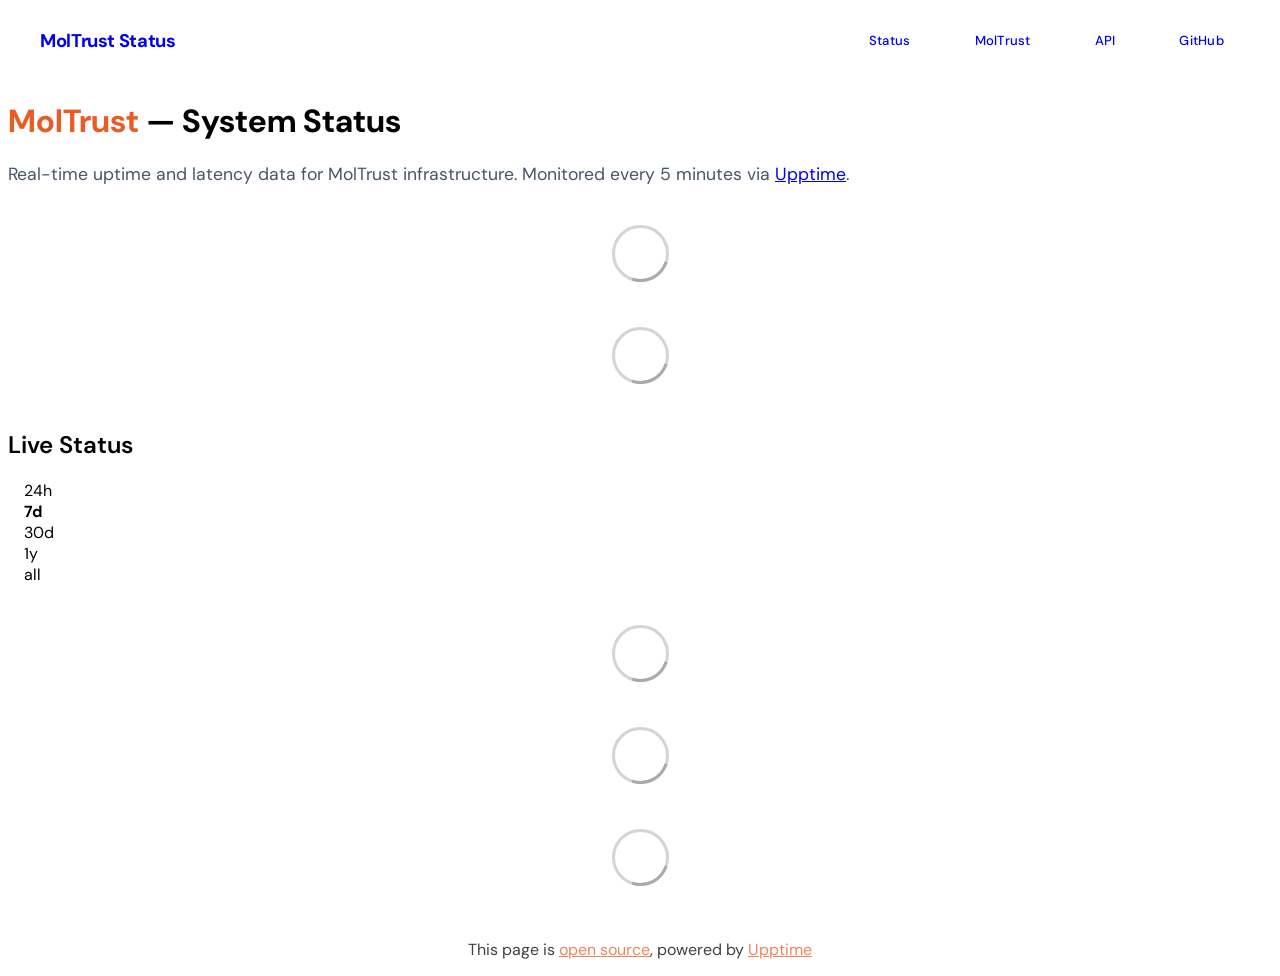
==== commit c92dd65e: "deploy: 89a671657cf1d76f456751ec13c3d6fd7d565385" ====
--- a/index.html
+++ b/index.html
@@ -1,4 +1,4 @@
-<!DOCTYPE html> <html lang=en> <head> <meta charset=utf-8> <meta content="width=device-width,initial-scale=1" name=viewport> <meta content=#333333 name=theme-color> <base href=/ > <link href=manifest.json rel=manifest crossorigin=use-credentials> <script>__SAPPER__={baseUrl:"",preloaded:[void 0,{}]};if('serviceWorker' in navigator)navigator.serviceWorker.register('/service-worker.js');(function(){try{eval("async function x(){}");var main="/client/client.b1087c9d.js"}catch(e){main="/client/legacy/client.cee90a40.js"};var s=document.createElement("script");try{new Function("if(0)import('')")();s.src=main;s.type="module";s.crossOrigin="use-credentials";}catch(e){s.src="/client/shimport@2.0.5.js";s.setAttribute("data-main",main);}document.head.appendChild(s);}());</script> <link href=client/client-31a52aa5.css rel=stylesheet><link href=client/createOctokit-a85f76c7.css rel=stylesheet><link href=client/index-b0b6455a.css rel=stylesheet> <title>MolTrust Status</title><link href=https://raw.githubusercontent.com/MoltyCel/status.moltrust.ch/master/assets/moltrust-theme.css rel=stylesheet><link href=https://status.moltrust.ch/global.css rel=stylesheet><link href=https://raw.githubusercontent.com/upptime/upptime/master/assets/upptime-icon.svg rel=icon type=image/svg><link href=/logo-192.png rel=icon type=image/png><style>@import url(https://fonts.googleapis.com/css2?family=DM+Sans:wght@400;500;700&display=swap);body{font-family:'DM Sans',-apple-system,BlinkMacSystemFont,sans-serif}nav{backdrop-filter:blur(12px);-webkit-backdrop-filter:blur(12px);height:60px}nav .logo img{height:32px;width:auto;border-radius:8px;object-fit:contain}nav .logo div{font-weight:700;font-size:1.15rem;letter-spacing:-.02em}nav ul a{font-size:.82rem;font-weight:500;letter-spacing:.02em}nav ul a:hover{color:#e85d26!important}h1 strong{color:#e85d26}h2{font-weight:600}.lead{color:#475569}article{border-radius:10px}footer a{color:#e85d26}footer a:hover{text-decoration:underline}</style> <link href=/client/client.b1087c9d.js rel=modulepreload as=script crossorigin=use-credentials><link href=/client/client-31a52aa5.css rel=preload as=style><link href=/client/index.4a15a548.js rel=modulepreload as=script crossorigin=use-credentials><link href=/client/createOctokit.571d97d7.js rel=modulepreload as=script crossorigin=use-credentials><link href=/client/inject_styles.803b7e80.js rel=modulepreload as=script crossorigin=use-credentials><link href=/client/createOctokit-a85f76c7.css rel=preload as=style><link href=/client/index-b0b6455a.css rel=preload as=style></head> <body> <div id=sapper> <nav class=svelte-a08hsz><div class="svelte-a08hsz container"><div><a href=https://status.moltrust.ch class="svelte-a08hsz logo"><img alt="" class=svelte-a08hsz src=https://raw.githubusercontent.com/MoltyCel/status.moltrust.ch/master/assets/logo.png> <div>MolTrust Status</div></a></div> <ul class=svelte-a08hsz><li><a href=/ class=svelte-a08hsz target=_self aria-current=page>Status</a> <li><a href=https://moltrust.ch class=svelte-a08hsz target=_self>MolTrust</a> <li><a href=https://api.moltrust.ch/guard/api/info class=svelte-a08hsz target=_self>API</a> <li><a href=https://github.com/MoltyCel/status.moltrust.ch class=svelte-a08hsz target=_self>GitHub</a> </li> </ul></div> </nav> <main class=container> <header class=svelte-ngkazm><h1><strong>MolTrust</strong> — System Status</h1> <p class="svelte-ngkazm lead">Real-time uptime and latency data for MolTrust infrastructure. Monitored every 5 minutes via <a href=https://upptime.js.org>Upptime</a>.</header> <section class=svelte-8lnl4f><div class="svelte-68jxue loading"><svg class=svelte-68jxue height=38 stroke=#aaa width=38 xmlns=http://www.w3.org/2000/svg><g fill=none fill-rule=evenodd><g stroke-width=2 transform="translate(1 1)"><circle cx=18 cy=18 r=18 stroke-opacity=.5></circle><path d="M36 18c0-9.94-8.06-18-18-18"><animateTransform attributeName=transform dur=1s from="0 18 18" repeatCount=indefinite to="360 18 18" type=rotate></animateTransform></path></g></g></svg></div> </section> <section class=svelte-8lnl4f><div class="svelte-68jxue loading"><svg class=svelte-68jxue height=38 stroke=#aaa width=38 xmlns=http://www.w3.org/2000/svg><g fill=none fill-rule=evenodd><g stroke-width=2 transform="translate(1 1)"><circle cx=18 cy=18 r=18 stroke-opacity=.5></circle><path d="M36 18c0-9.94-8.06-18-18-18"><animateTransform attributeName=transform dur=1s from="0 18 18" repeatCount=indefinite to="360 18 18" type=rotate></animateTransform></path></g></g></svg></div> </section> <div class="svelte-fqsq6s f changed"><h2>Live Status</h2> <form class="svelte-fqsq6s f r"><div><input class=svelte-fqsq6s id=data_day name=d type=radio value=day><label class=svelte-fqsq6s for=data_day>24h</label></div> <div><input class=svelte-fqsq6s id=data_week name=d type=radio value=week checked><label class=svelte-fqsq6s for=data_week>7d</label></div> <div><input class=svelte-fqsq6s id=data_month name=d type=radio value=month><label class=svelte-fqsq6s for=data_month>30d</label></div> <div><input class=svelte-fqsq6s id=data_year name=d type=radio value=year><label class=svelte-fqsq6s for=data_year>1y</label></div> <div><input class=svelte-fqsq6s id=data_all name=d type=radio value=all><label class=svelte-fqsq6s for=data_all>all</label></div></form></div> <section class="svelte-fqsq6s live-status"><div class="svelte-68jxue loading"><svg class=svelte-68jxue height=38 stroke=#aaa width=38 xmlns=http://www.w3.org/2000/svg><g fill=none fill-rule=evenodd><g stroke-width=2 transform="translate(1 1)"><circle cx=18 cy=18 r=18 stroke-opacity=.5></circle><path d="M36 18c0-9.94-8.06-18-18-18"><animateTransform attributeName=transform dur=1s from="0 18 18" repeatCount=indefinite to="360 18 18" type=rotate></animateTransform></path></g></g></svg></div> </section> <section><div class="svelte-68jxue loading"><svg class=svelte-68jxue height=38 stroke=#aaa width=38 xmlns=http://www.w3.org/2000/svg><g fill=none fill-rule=evenodd><g stroke-width=2 transform="translate(1 1)"><circle cx=18 cy=18 r=18 stroke-opacity=.5></circle><path d="M36 18c0-9.94-8.06-18-18-18"><animateTransform attributeName=transform dur=1s from="0 18 18" repeatCount=indefinite to="360 18 18" type=rotate></animateTransform></path></g></g></svg></div> </section> <section><div class="svelte-68jxue loading"><svg class=svelte-68jxue height=38 stroke=#aaa width=38 xmlns=http://www.w3.org/2000/svg><g fill=none fill-rule=evenodd><g stroke-width=2 transform="translate(1 1)"><circle cx=18 cy=18 r=18 stroke-opacity=.5></circle><path d="M36 18c0-9.94-8.06-18-18-18"><animateTransform attributeName=transform dur=1s from="0 18 18" repeatCount=indefinite to="360 18 18" type=rotate></animateTransform></path></g></g></svg></div></section></main> <footer class=svelte-jbr799><p>This page is <a href=https://github.com/MoltyCel/status.moltrust.ch>open source</a>, powered by <a href=https://upptime.js.org>Upptime</a></p> </footer></div> <script> try {
+<!DOCTYPE html> <html lang=en> <head> <meta charset=utf-8> <meta content="width=device-width,initial-scale=1" name=viewport> <meta content=#333333 name=theme-color> <base href=/ > <link href=manifest.json rel=manifest crossorigin=use-credentials> <script>__SAPPER__={baseUrl:"",preloaded:[void 0,{}]};if('serviceWorker' in navigator)navigator.serviceWorker.register('/service-worker.js');(function(){try{eval("async function x(){}");var main="/client/client.14d2699c.js"}catch(e){main="/client/legacy/client.611ba160.js"};var s=document.createElement("script");try{new Function("if(0)import('')")();s.src=main;s.type="module";s.crossOrigin="use-credentials";}catch(e){s.src="/client/shimport@2.0.5.js";s.setAttribute("data-main",main);}document.head.appendChild(s);}());</script> <link href=client/client-31a52aa5.css rel=stylesheet><link href=client/createOctokit-a85f76c7.css rel=stylesheet><link href=client/index-b0b6455a.css rel=stylesheet> <title>MolTrust Status</title><link href=https://raw.githubusercontent.com/MoltyCel/status.moltrust.ch/master/assets/moltrust-theme.css rel=stylesheet><link href=https://status.moltrust.ch/global.css rel=stylesheet><link href=https://raw.githubusercontent.com/upptime/upptime/master/assets/upptime-icon.svg rel=icon type=image/svg><link href=/logo-192.png rel=icon type=image/png><style>@import url(https://fonts.googleapis.com/css2?family=DM+Sans:wght@400;500;700&display=swap);body{font-family:'DM Sans',-apple-system,BlinkMacSystemFont,sans-serif}nav{backdrop-filter:blur(12px);-webkit-backdrop-filter:blur(12px);height:60px}nav .logo img{height:32px;width:auto;border-radius:8px;object-fit:contain}nav .logo div{font-weight:700;font-size:1.15rem;letter-spacing:-.02em}nav ul a{font-size:.82rem;font-weight:500;letter-spacing:.02em}nav ul a:hover{color:#e85d26!important}h1 strong{color:#e85d26}h2{font-weight:600}.lead{color:#475569}article{border-radius:10px}footer a{color:#e85d26}footer a:hover{text-decoration:underline}</style> <link href=/client/client.14d2699c.js rel=modulepreload as=script crossorigin=use-credentials><link href=/client/client-31a52aa5.css rel=preload as=style><link href=/client/index.d158efd7.js rel=modulepreload as=script crossorigin=use-credentials><link href=/client/createOctokit.9e0735f4.js rel=modulepreload as=script crossorigin=use-credentials><link href=/client/inject_styles.803b7e80.js rel=modulepreload as=script crossorigin=use-credentials><link href=/client/createOctokit-a85f76c7.css rel=preload as=style><link href=/client/index-b0b6455a.css rel=preload as=style></head> <body> <div id=sapper> <nav class=svelte-a08hsz><div class="svelte-a08hsz container"><div><a href=https://status.moltrust.ch class="svelte-a08hsz logo"><img alt="" class=svelte-a08hsz src=https://raw.githubusercontent.com/MoltyCel/status.moltrust.ch/master/assets/logo.png> <div>MolTrust Status</div></a></div> <ul class=svelte-a08hsz><li><a href=/ class=svelte-a08hsz target=_self aria-current=page>Status</a> <li><a href=https://moltrust.ch class=svelte-a08hsz target=_self>MolTrust</a> <li><a href=https://api.moltrust.ch/guard/api/info class=svelte-a08hsz target=_self>API</a> <li><a href=https://github.com/MoltyCel/status.moltrust.ch class=svelte-a08hsz target=_self>GitHub</a> </li> </ul></div> </nav> <main class=container> <header class=svelte-ngkazm><h1><strong>MolTrust</strong> — System Status</h1> <p class="svelte-ngkazm lead">Real-time uptime and latency data for MolTrust infrastructure. Monitored every 5 minutes via <a href=https://upptime.js.org>Upptime</a>.</header> <section class=svelte-8lnl4f><div class="svelte-68jxue loading"><svg class=svelte-68jxue height=38 stroke=#aaa width=38 xmlns=http://www.w3.org/2000/svg><g fill=none fill-rule=evenodd><g stroke-width=2 transform="translate(1 1)"><circle cx=18 cy=18 r=18 stroke-opacity=.5></circle><path d="M36 18c0-9.94-8.06-18-18-18"><animateTransform attributeName=transform dur=1s from="0 18 18" repeatCount=indefinite to="360 18 18" type=rotate></animateTransform></path></g></g></svg></div> </section> <section class=svelte-8lnl4f><div class="svelte-68jxue loading"><svg class=svelte-68jxue height=38 stroke=#aaa width=38 xmlns=http://www.w3.org/2000/svg><g fill=none fill-rule=evenodd><g stroke-width=2 transform="translate(1 1)"><circle cx=18 cy=18 r=18 stroke-opacity=.5></circle><path d="M36 18c0-9.94-8.06-18-18-18"><animateTransform attributeName=transform dur=1s from="0 18 18" repeatCount=indefinite to="360 18 18" type=rotate></animateTransform></path></g></g></svg></div> </section> <div class="svelte-fqsq6s f changed"><h2>Live Status</h2> <form class="svelte-fqsq6s f r"><div><input class=svelte-fqsq6s id=data_day name=d type=radio value=day><label class=svelte-fqsq6s for=data_day>24h</label></div> <div><input class=svelte-fqsq6s id=data_week name=d type=radio value=week checked><label class=svelte-fqsq6s for=data_week>7d</label></div> <div><input class=svelte-fqsq6s id=data_month name=d type=radio value=month><label class=svelte-fqsq6s for=data_month>30d</label></div> <div><input class=svelte-fqsq6s id=data_year name=d type=radio value=year><label class=svelte-fqsq6s for=data_year>1y</label></div> <div><input class=svelte-fqsq6s id=data_all name=d type=radio value=all><label class=svelte-fqsq6s for=data_all>all</label></div></form></div> <section class="svelte-fqsq6s live-status"><div class="svelte-68jxue loading"><svg class=svelte-68jxue height=38 stroke=#aaa width=38 xmlns=http://www.w3.org/2000/svg><g fill=none fill-rule=evenodd><g stroke-width=2 transform="translate(1 1)"><circle cx=18 cy=18 r=18 stroke-opacity=.5></circle><path d="M36 18c0-9.94-8.06-18-18-18"><animateTransform attributeName=transform dur=1s from="0 18 18" repeatCount=indefinite to="360 18 18" type=rotate></animateTransform></path></g></g></svg></div> </section> <section><div class="svelte-68jxue loading"><svg class=svelte-68jxue height=38 stroke=#aaa width=38 xmlns=http://www.w3.org/2000/svg><g fill=none fill-rule=evenodd><g stroke-width=2 transform="translate(1 1)"><circle cx=18 cy=18 r=18 stroke-opacity=.5></circle><path d="M36 18c0-9.94-8.06-18-18-18"><animateTransform attributeName=transform dur=1s from="0 18 18" repeatCount=indefinite to="360 18 18" type=rotate></animateTransform></path></g></g></svg></div> </section> <section><div class="svelte-68jxue loading"><svg class=svelte-68jxue height=38 stroke=#aaa width=38 xmlns=http://www.w3.org/2000/svg><g fill=none fill-rule=evenodd><g stroke-width=2 transform="translate(1 1)"><circle cx=18 cy=18 r=18 stroke-opacity=.5></circle><path d="M36 18c0-9.94-8.06-18-18-18"><animateTransform attributeName=transform dur=1s from="0 18 18" repeatCount=indefinite to="360 18 18" type=rotate></animateTransform></path></g></g></svg></div></section></main> <footer class=svelte-jbr799><p>This page is <a href=https://github.com/MoltyCel/status.moltrust.ch>open source</a>, powered by <a href=https://upptime.js.org>Upptime</a></p> </footer></div> <script> try {
         if (typeof window !== "undefined" && window.navigator && navigator.serviceWorker) {
           navigator.serviceWorker.getRegistrations().then(function (registrations) {
             for (let registration of registrations) {
